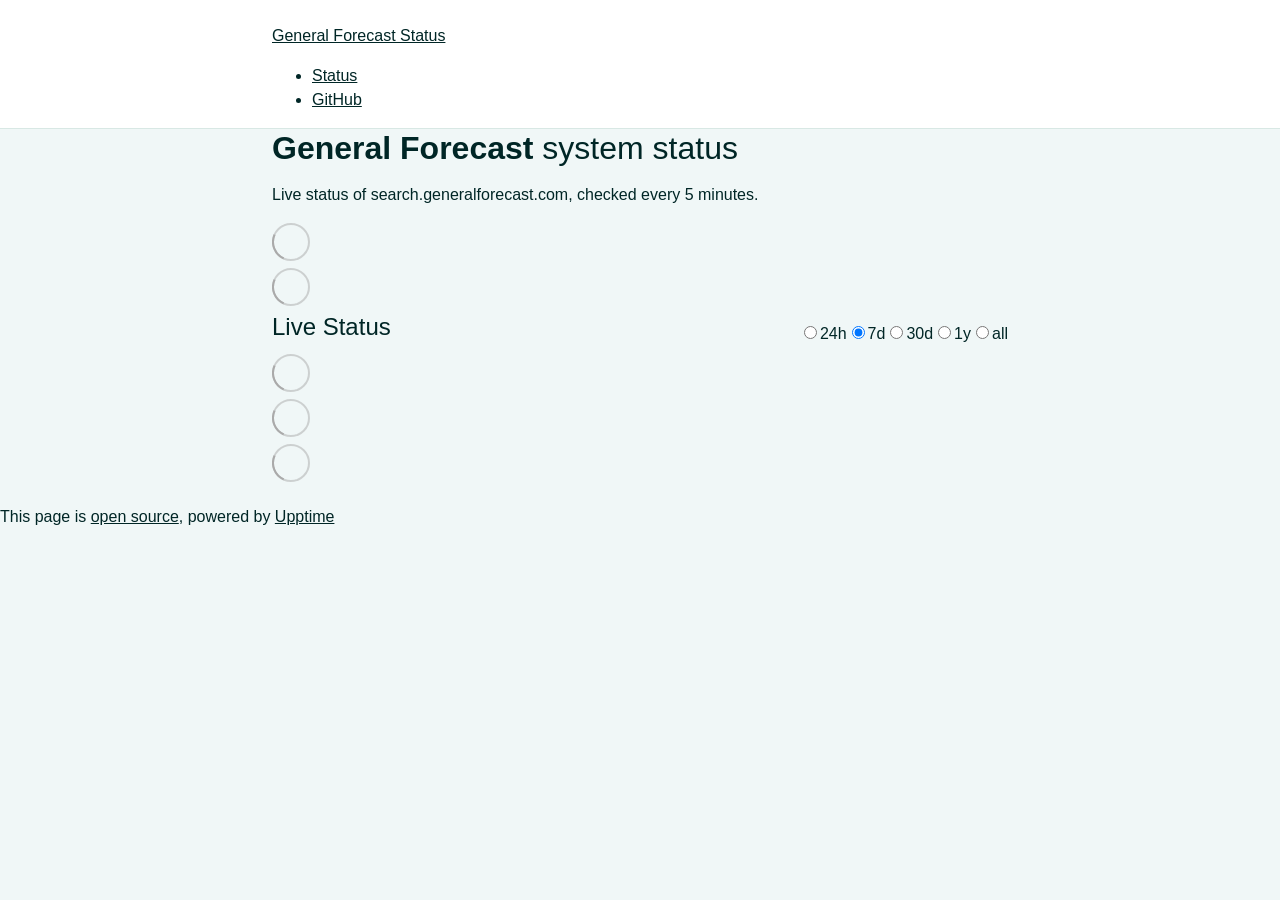
==== index.html @ e042d95f "deploy: 1b1afa1aa6c103fe6e0f8a2f1272b5e87554a297" ====
<!DOCTYPE html> <html lang=en> <head> <meta charset=utf-8> <meta content="width=device-width,initial-scale=1" name=viewport> <meta content=#333333 name=theme-color> <base href=/status// > <link href=manifest.json rel=manifest crossorigin=use-credentials> <script>__SAPPER__={baseUrl:"/status/",preloaded:[void 0,{}]};if('serviceWorker' in navigator)navigator.serviceWorker.register('/status//service-worker.js');(function(){try{eval("async function x(){}");var main="/status//client/client.509c3bfd.js"}catch(e){main="/status//client/legacy/client.c4853c3f.js"};var s=document.createElement("script");try{new Function("if(0)import('')")();s.src=main;s.type="module";s.crossOrigin="use-credentials";}catch(e){s.src="/status//client/shimport@2.0.5.js";s.setAttribute("data-main",main);}document.head.appendChild(s);}());</script> <link href=client/client-31a52aa5.css rel=stylesheet><link href=client/createOctokit-a85f76c7.css rel=stylesheet><link href=client/index-b0b6455a.css rel=stylesheet> <title>General Forecast Status</title> <script>// If `prefers-color-scheme` is not supported, fall back to light mode.
      // In this case, light.css will be downloaded with `highest` priority.
      if (typeof window !== "undefined" && typeof document !== "undefined" && "matchMedia" in window && window.matchMedia('(prefers-color-scheme: dark)').media === 'not all') {
        document.documentElement.style.display = 'none';
        document.head.insertAdjacentHTML(
          'beforeend',
          '<link rel="stylesheet" href={`${config.path}/themes/light.css`} onload="document.documentElement.style.display = \'\'">',
        );
      } </script> <link href=https://generalforecast.github.io/status/themes/light.css rel=stylesheet media=(prefers-color-scheme:light)> <link href=https://generalforecast.github.io/status/themes/dark.css rel=stylesheet media=(prefers-color-scheme:dark)><link href=https://generalforecast.github.io/status/global.css rel=stylesheet><link href=https://raw.githubusercontent.com/upptime/upptime/master/assets/upptime-icon.svg rel=icon type=image/svg><link href=/logo-192.png rel=icon type=image/png> <link href=/status//client/client.509c3bfd.js rel=modulepreload as=script crossorigin=use-credentials><link href=/status//client/client-31a52aa5.css rel=preload as=style><link href=/status//client/index.63d3a002.js rel=modulepreload as=script crossorigin=use-credentials><link href=/status//client/createOctokit.ae0474b5.js rel=modulepreload as=script crossorigin=use-credentials><link href=/status//client/inject_styles.803b7e80.js rel=modulepreload as=script crossorigin=use-credentials><link href=/status//client/createOctokit-a85f76c7.css rel=preload as=style><link href=/status//client/index-b0b6455a.css rel=preload as=style></head> <body> <div id=sapper> <nav class=svelte-a08hsz><div class="svelte-a08hsz container"><div><a href=https://generalforecast.github.io/status class="svelte-a08hsz logo"><img alt="" class=svelte-a08hsz src=https://raw.githubusercontent.com/upptime/upptime.js.org/master/static/img/icon.svg> <div>General Forecast Status</div></a></div> <ul class=svelte-a08hsz><li><a href=/status/ class=svelte-a08hsz target=_self>Status</a> <li><a href=https://github.com/generalforecast/status class=svelte-a08hsz target=_self>GitHub</a> </li> </ul></div> </nav> <main class=container> <header class=svelte-ngkazm><h1><strong>General Forecast</strong> system status</h1> <p class="svelte-ngkazm lead">Live status of search.generalforecast.com, checked every 5 minutes.</header> <section class=svelte-8lnl4f><div class="svelte-68jxue loading"><svg class=svelte-68jxue height=38 stroke=#aaa width=38 xmlns=http://www.w3.org/2000/svg><g fill=none fill-rule=evenodd><g stroke-width=2 transform="translate(1 1)"><circle cx=18 cy=18 r=18 stroke-opacity=.5></circle><path d="M36 18c0-9.94-8.06-18-18-18"><animateTransform attributeName=transform dur=1s from="0 18 18" repeatCount=indefinite to="360 18 18" type=rotate></animateTransform></path></g></g></svg></div> </section> <section class=svelte-8lnl4f><div class="svelte-68jxue loading"><svg class=svelte-68jxue height=38 stroke=#aaa width=38 xmlns=http://www.w3.org/2000/svg><g fill=none fill-rule=evenodd><g stroke-width=2 transform="translate(1 1)"><circle cx=18 cy=18 r=18 stroke-opacity=.5></circle><path d="M36 18c0-9.94-8.06-18-18-18"><animateTransform attributeName=transform dur=1s from="0 18 18" repeatCount=indefinite to="360 18 18" type=rotate></animateTransform></path></g></g></svg></div> </section> <div class="svelte-fqsq6s f changed"><h2>Live Status</h2> <form class="svelte-fqsq6s f r"><div><input class=svelte-fqsq6s id=data_day name=d type=radio value=day><label class=svelte-fqsq6s for=data_day>24h</label></div> <div><input class=svelte-fqsq6s id=data_week name=d type=radio value=week checked><label class=svelte-fqsq6s for=data_week>7d</label></div> <div><input class=svelte-fqsq6s id=data_month name=d type=radio value=month><label class=svelte-fqsq6s for=data_month>30d</label></div> <div><input class=svelte-fqsq6s id=data_year name=d type=radio value=year><label class=svelte-fqsq6s for=data_year>1y</label></div> <div><input class=svelte-fqsq6s id=data_all name=d type=radio value=all><label class=svelte-fqsq6s for=data_all>all</label></div></form></div> <section class="svelte-fqsq6s live-status"><div class="svelte-68jxue loading"><svg class=svelte-68jxue height=38 stroke=#aaa width=38 xmlns=http://www.w3.org/2000/svg><g fill=none fill-rule=evenodd><g stroke-width=2 transform="translate(1 1)"><circle cx=18 cy=18 r=18 stroke-opacity=.5></circle><path d="M36 18c0-9.94-8.06-18-18-18"><animateTransform attributeName=transform dur=1s from="0 18 18" repeatCount=indefinite to="360 18 18" type=rotate></animateTransform></path></g></g></svg></div> </section> <section><div class="svelte-68jxue loading"><svg class=svelte-68jxue height=38 stroke=#aaa width=38 xmlns=http://www.w3.org/2000/svg><g fill=none fill-rule=evenodd><g stroke-width=2 transform="translate(1 1)"><circle cx=18 cy=18 r=18 stroke-opacity=.5></circle><path d="M36 18c0-9.94-8.06-18-18-18"><animateTransform attributeName=transform dur=1s from="0 18 18" repeatCount=indefinite to="360 18 18" type=rotate></animateTransform></path></g></g></svg></div> </section> <section><div class="svelte-68jxue loading"><svg class=svelte-68jxue height=38 stroke=#aaa width=38 xmlns=http://www.w3.org/2000/svg><g fill=none fill-rule=evenodd><g stroke-width=2 transform="translate(1 1)"><circle cx=18 cy=18 r=18 stroke-opacity=.5></circle><path d="M36 18c0-9.94-8.06-18-18-18"><animateTransform attributeName=transform dur=1s from="0 18 18" repeatCount=indefinite to="360 18 18" type=rotate></animateTransform></path></g></g></svg></div></section></main> <footer class=svelte-jbr799><p>This page is <a href=https://github.com/generalforecast/status>open source</a>, powered by <a href=https://upptime.js.org>Upptime</a></p> </footer></div> <script> try {
        if (typeof window !== "undefined" && window.navigator && navigator.serviceWorker) {
          navigator.serviceWorker.getRegistrations().then(function (registrations) {
            for (let registration of registrations) {
              registration.unregister();
            }
          });
        }
        if (typeof window !== "undefined" && "caches" in window) {
          caches.keys().then(function (keyList) {
            return Promise.all(
              keyList.map(function (key) {
                return caches.delete(key);
              })
            );
          });
        }
      } catch (error) {} </script>
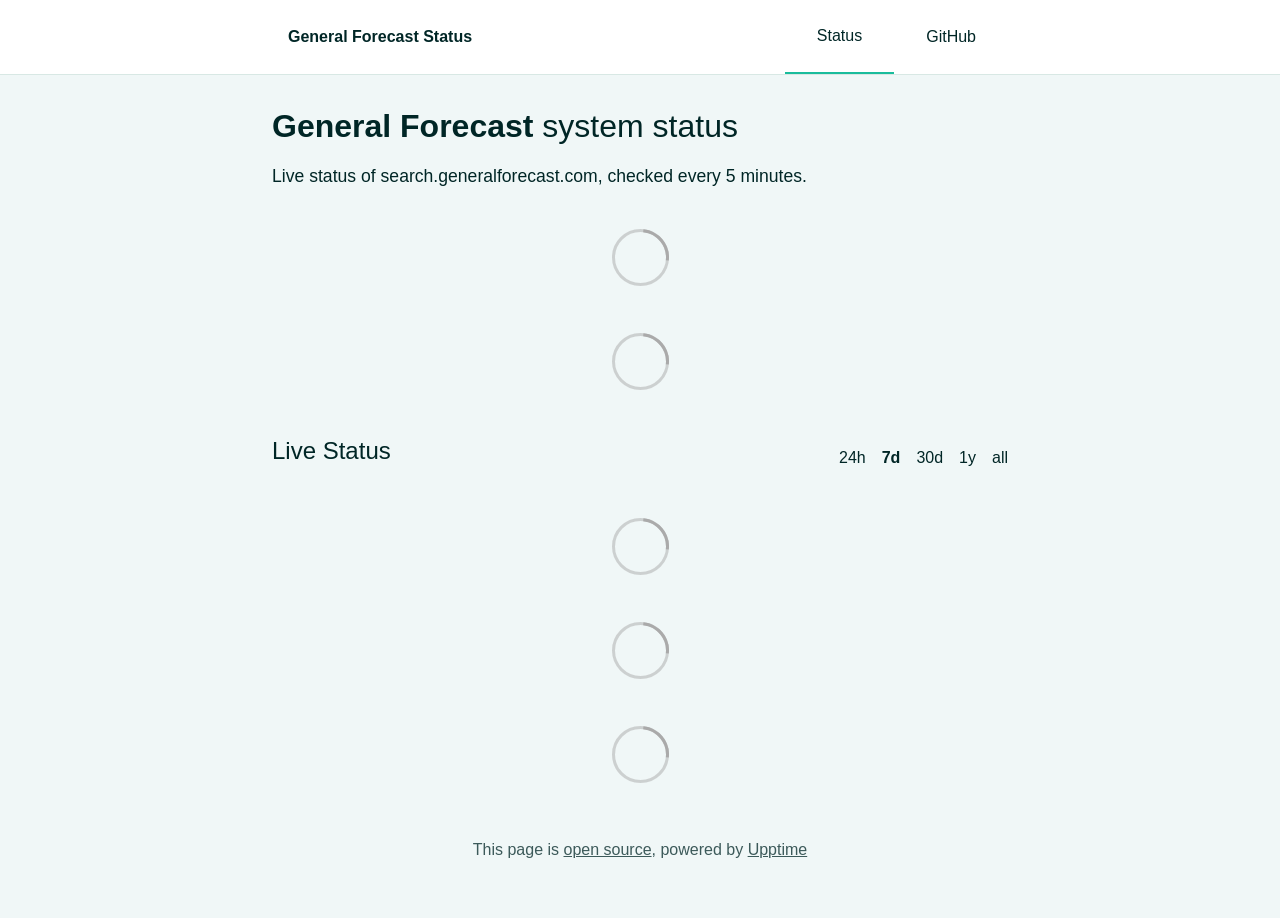
==== commit a6159cb0: "deploy: 3f4ab0bbd88ae81fc68e38786d8e3894860758a8" ====
--- a/index.html
+++ b/index.html
@@ -1,4 +1,4 @@
-<!DOCTYPE html> <html lang=en> <head> <meta charset=utf-8> <meta content="width=device-width,initial-scale=1" name=viewport> <meta content=#333333 name=theme-color> <base href=/status// > <link href=manifest.json rel=manifest crossorigin=use-credentials> <script>__SAPPER__={baseUrl:"/status/",preloaded:[void 0,{}]};if('serviceWorker' in navigator)navigator.serviceWorker.register('/status//service-worker.js');(function(){try{eval("async function x(){}");var main="/status//client/client.509c3bfd.js"}catch(e){main="/status//client/legacy/client.c4853c3f.js"};var s=document.createElement("script");try{new Function("if(0)import('')")();s.src=main;s.type="module";s.crossOrigin="use-credentials";}catch(e){s.src="/status//client/shimport@2.0.5.js";s.setAttribute("data-main",main);}document.head.appendChild(s);}());</script> <link href=client/client-31a52aa5.css rel=stylesheet><link href=client/createOctokit-a85f76c7.css rel=stylesheet><link href=client/index-b0b6455a.css rel=stylesheet> <title>General Forecast Status</title> <script>// If `prefers-color-scheme` is not supported, fall back to light mode.
+<!DOCTYPE html> <html lang=en> <head> <meta charset=utf-8> <meta content="width=device-width,initial-scale=1" name=viewport> <meta content=#333333 name=theme-color> <base href=/ > <link href=manifest.json rel=manifest crossorigin=use-credentials> <script>__SAPPER__={baseUrl:"",preloaded:[void 0,{}]};if('serviceWorker' in navigator)navigator.serviceWorker.register('/service-worker.js');(function(){try{eval("async function x(){}");var main="/client/client.78ee51b0.js"}catch(e){main="/client/legacy/client.dbe9c3a6.js"};var s=document.createElement("script");try{new Function("if(0)import('')")();s.src=main;s.type="module";s.crossOrigin="use-credentials";}catch(e){s.src="/client/shimport@2.0.5.js";s.setAttribute("data-main",main);}document.head.appendChild(s);}());</script> <link href=client/client-31a52aa5.css rel=stylesheet><link href=client/createOctokit-a85f76c7.css rel=stylesheet><link href=client/index-b0b6455a.css rel=stylesheet> <title>General Forecast Status</title> <script>// If `prefers-color-scheme` is not supported, fall back to light mode.
       // In this case, light.css will be downloaded with `highest` priority.
       if (typeof window !== "undefined" && typeof document !== "undefined" && "matchMedia" in window && window.matchMedia('(prefers-color-scheme: dark)').media === 'not all') {
         document.documentElement.style.display = 'none';
@@ -6,7 +6,7 @@
           'beforeend',
           '<link rel="stylesheet" href={`${config.path}/themes/light.css`} onload="document.documentElement.style.display = \'\'">',
         );
-      } </script> <link href=https://generalforecast.github.io/status/themes/light.css rel=stylesheet media=(prefers-color-scheme:light)> <link href=https://generalforecast.github.io/status/themes/dark.css rel=stylesheet media=(prefers-color-scheme:dark)><link href=https://generalforecast.github.io/status/global.css rel=stylesheet><link href=https://raw.githubusercontent.com/upptime/upptime/master/assets/upptime-icon.svg rel=icon type=image/svg><link href=/logo-192.png rel=icon type=image/png> <link href=/status//client/client.509c3bfd.js rel=modulepreload as=script crossorigin=use-credentials><link href=/status//client/client-31a52aa5.css rel=preload as=style><link href=/status//client/index.63d3a002.js rel=modulepreload as=script crossorigin=use-credentials><link href=/status//client/createOctokit.ae0474b5.js rel=modulepreload as=script crossorigin=use-credentials><link href=/status//client/inject_styles.803b7e80.js rel=modulepreload as=script crossorigin=use-credentials><link href=/status//client/createOctokit-a85f76c7.css rel=preload as=style><link href=/status//client/index-b0b6455a.css rel=preload as=style></head> <body> <div id=sapper> <nav class=svelte-a08hsz><div class="svelte-a08hsz container"><div><a href=https://generalforecast.github.io/status class="svelte-a08hsz logo"><img alt="" class=svelte-a08hsz src=https://raw.githubusercontent.com/upptime/upptime.js.org/master/static/img/icon.svg> <div>General Forecast Status</div></a></div> <ul class=svelte-a08hsz><li><a href=/status/ class=svelte-a08hsz target=_self>Status</a> <li><a href=https://github.com/generalforecast/status class=svelte-a08hsz target=_self>GitHub</a> </li> </ul></div> </nav> <main class=container> <header class=svelte-ngkazm><h1><strong>General Forecast</strong> system status</h1> <p class="svelte-ngkazm lead">Live status of search.generalforecast.com, checked every 5 minutes.</header> <section class=svelte-8lnl4f><div class="svelte-68jxue loading"><svg class=svelte-68jxue height=38 stroke=#aaa width=38 xmlns=http://www.w3.org/2000/svg><g fill=none fill-rule=evenodd><g stroke-width=2 transform="translate(1 1)"><circle cx=18 cy=18 r=18 stroke-opacity=.5></circle><path d="M36 18c0-9.94-8.06-18-18-18"><animateTransform attributeName=transform dur=1s from="0 18 18" repeatCount=indefinite to="360 18 18" type=rotate></animateTransform></path></g></g></svg></div> </section> <section class=svelte-8lnl4f><div class="svelte-68jxue loading"><svg class=svelte-68jxue height=38 stroke=#aaa width=38 xmlns=http://www.w3.org/2000/svg><g fill=none fill-rule=evenodd><g stroke-width=2 transform="translate(1 1)"><circle cx=18 cy=18 r=18 stroke-opacity=.5></circle><path d="M36 18c0-9.94-8.06-18-18-18"><animateTransform attributeName=transform dur=1s from="0 18 18" repeatCount=indefinite to="360 18 18" type=rotate></animateTransform></path></g></g></svg></div> </section> <div class="svelte-fqsq6s f changed"><h2>Live Status</h2> <form class="svelte-fqsq6s f r"><div><input class=svelte-fqsq6s id=data_day name=d type=radio value=day><label class=svelte-fqsq6s for=data_day>24h</label></div> <div><input class=svelte-fqsq6s id=data_week name=d type=radio value=week checked><label class=svelte-fqsq6s for=data_week>7d</label></div> <div><input class=svelte-fqsq6s id=data_month name=d type=radio value=month><label class=svelte-fqsq6s for=data_month>30d</label></div> <div><input class=svelte-fqsq6s id=data_year name=d type=radio value=year><label class=svelte-fqsq6s for=data_year>1y</label></div> <div><input class=svelte-fqsq6s id=data_all name=d type=radio value=all><label class=svelte-fqsq6s for=data_all>all</label></div></form></div> <section class="svelte-fqsq6s live-status"><div class="svelte-68jxue loading"><svg class=svelte-68jxue height=38 stroke=#aaa width=38 xmlns=http://www.w3.org/2000/svg><g fill=none fill-rule=evenodd><g stroke-width=2 transform="translate(1 1)"><circle cx=18 cy=18 r=18 stroke-opacity=.5></circle><path d="M36 18c0-9.94-8.06-18-18-18"><animateTransform attributeName=transform dur=1s from="0 18 18" repeatCount=indefinite to="360 18 18" type=rotate></animateTransform></path></g></g></svg></div> </section> <section><div class="svelte-68jxue loading"><svg class=svelte-68jxue height=38 stroke=#aaa width=38 xmlns=http://www.w3.org/2000/svg><g fill=none fill-rule=evenodd><g stroke-width=2 transform="translate(1 1)"><circle cx=18 cy=18 r=18 stroke-opacity=.5></circle><path d="M36 18c0-9.94-8.06-18-18-18"><animateTransform attributeName=transform dur=1s from="0 18 18" repeatCount=indefinite to="360 18 18" type=rotate></animateTransform></path></g></g></svg></div> </section> <section><div class="svelte-68jxue loading"><svg class=svelte-68jxue height=38 stroke=#aaa width=38 xmlns=http://www.w3.org/2000/svg><g fill=none fill-rule=evenodd><g stroke-width=2 transform="translate(1 1)"><circle cx=18 cy=18 r=18 stroke-opacity=.5></circle><path d="M36 18c0-9.94-8.06-18-18-18"><animateTransform attributeName=transform dur=1s from="0 18 18" repeatCount=indefinite to="360 18 18" type=rotate></animateTransform></path></g></g></svg></div></section></main> <footer class=svelte-jbr799><p>This page is <a href=https://github.com/generalforecast/status>open source</a>, powered by <a href=https://upptime.js.org>Upptime</a></p> </footer></div> <script> try {
+      } </script> <link href=https://generalforecast.github.io/status/themes/light.css rel=stylesheet media=(prefers-color-scheme:light)> <link href=https://generalforecast.github.io/status/themes/dark.css rel=stylesheet media=(prefers-color-scheme:dark)><link href=https://generalforecast.github.io/status/global.css rel=stylesheet><link href=https://raw.githubusercontent.com/upptime/upptime/master/assets/upptime-icon.svg rel=icon type=image/svg><link href=/logo-192.png rel=icon type=image/png> <link href=/client/client.78ee51b0.js rel=modulepreload as=script crossorigin=use-credentials><link href=/client/client-31a52aa5.css rel=preload as=style><link href=/client/index.79c02d2c.js rel=modulepreload as=script crossorigin=use-credentials><link href=/client/createOctokit.e8d2acee.js rel=modulepreload as=script crossorigin=use-credentials><link href=/client/inject_styles.803b7e80.js rel=modulepreload as=script crossorigin=use-credentials><link href=/client/createOctokit-a85f76c7.css rel=preload as=style><link href=/client/index-b0b6455a.css rel=preload as=style></head> <body> <div id=sapper> <nav class=svelte-a08hsz><div class="svelte-a08hsz container"><div><a href=https://generalforecast.github.io/status class="svelte-a08hsz logo"><img alt="" class=svelte-a08hsz src=https://raw.githubusercontent.com/upptime/upptime.js.org/master/static/img/icon.svg> <div>General Forecast Status</div></a></div> <ul class=svelte-a08hsz><li><a href=/ class=svelte-a08hsz target=_self aria-current=page>Status</a> <li><a href=https://github.com/generalforecast/status class=svelte-a08hsz target=_self>GitHub</a> </li> </ul></div> </nav> <main class=container> <header class=svelte-ngkazm><h1><strong>General Forecast</strong> system status</h1> <p class="svelte-ngkazm lead">Live status of search.generalforecast.com, checked every 5 minutes.</header> <section class=svelte-8lnl4f><div class="svelte-68jxue loading"><svg class=svelte-68jxue height=38 stroke=#aaa width=38 xmlns=http://www.w3.org/2000/svg><g fill=none fill-rule=evenodd><g stroke-width=2 transform="translate(1 1)"><circle cx=18 cy=18 r=18 stroke-opacity=.5></circle><path d="M36 18c0-9.94-8.06-18-18-18"><animateTransform attributeName=transform dur=1s from="0 18 18" repeatCount=indefinite to="360 18 18" type=rotate></animateTransform></path></g></g></svg></div> </section> <section class=svelte-8lnl4f><div class="svelte-68jxue loading"><svg class=svelte-68jxue height=38 stroke=#aaa width=38 xmlns=http://www.w3.org/2000/svg><g fill=none fill-rule=evenodd><g stroke-width=2 transform="translate(1 1)"><circle cx=18 cy=18 r=18 stroke-opacity=.5></circle><path d="M36 18c0-9.94-8.06-18-18-18"><animateTransform attributeName=transform dur=1s from="0 18 18" repeatCount=indefinite to="360 18 18" type=rotate></animateTransform></path></g></g></svg></div> </section> <div class="svelte-fqsq6s f changed"><h2>Live Status</h2> <form class="svelte-fqsq6s f r"><div><input class=svelte-fqsq6s id=data_day name=d type=radio value=day><label class=svelte-fqsq6s for=data_day>24h</label></div> <div><input class=svelte-fqsq6s id=data_week name=d type=radio value=week checked><label class=svelte-fqsq6s for=data_week>7d</label></div> <div><input class=svelte-fqsq6s id=data_month name=d type=radio value=month><label class=svelte-fqsq6s for=data_month>30d</label></div> <div><input class=svelte-fqsq6s id=data_year name=d type=radio value=year><label class=svelte-fqsq6s for=data_year>1y</label></div> <div><input class=svelte-fqsq6s id=data_all name=d type=radio value=all><label class=svelte-fqsq6s for=data_all>all</label></div></form></div> <section class="svelte-fqsq6s live-status"><div class="svelte-68jxue loading"><svg class=svelte-68jxue height=38 stroke=#aaa width=38 xmlns=http://www.w3.org/2000/svg><g fill=none fill-rule=evenodd><g stroke-width=2 transform="translate(1 1)"><circle cx=18 cy=18 r=18 stroke-opacity=.5></circle><path d="M36 18c0-9.94-8.06-18-18-18"><animateTransform attributeName=transform dur=1s from="0 18 18" repeatCount=indefinite to="360 18 18" type=rotate></animateTransform></path></g></g></svg></div> </section> <section><div class="svelte-68jxue loading"><svg class=svelte-68jxue height=38 stroke=#aaa width=38 xmlns=http://www.w3.org/2000/svg><g fill=none fill-rule=evenodd><g stroke-width=2 transform="translate(1 1)"><circle cx=18 cy=18 r=18 stroke-opacity=.5></circle><path d="M36 18c0-9.94-8.06-18-18-18"><animateTransform attributeName=transform dur=1s from="0 18 18" repeatCount=indefinite to="360 18 18" type=rotate></animateTransform></path></g></g></svg></div> </section> <section><div class="svelte-68jxue loading"><svg class=svelte-68jxue height=38 stroke=#aaa width=38 xmlns=http://www.w3.org/2000/svg><g fill=none fill-rule=evenodd><g stroke-width=2 transform="translate(1 1)"><circle cx=18 cy=18 r=18 stroke-opacity=.5></circle><path d="M36 18c0-9.94-8.06-18-18-18"><animateTransform attributeName=transform dur=1s from="0 18 18" repeatCount=indefinite to="360 18 18" type=rotate></animateTransform></path></g></g></svg></div></section></main> <footer class=svelte-jbr799><p>This page is <a href=https://github.com/generalforecast/status>open source</a>, powered by <a href=https://upptime.js.org>Upptime</a></p> </footer></div> <script> try {
         if (typeof window !== "undefined" && window.navigator && navigator.serviceWorker) {
           navigator.serviceWorker.getRegistrations().then(function (registrations) {
             for (let registration of registrations) {
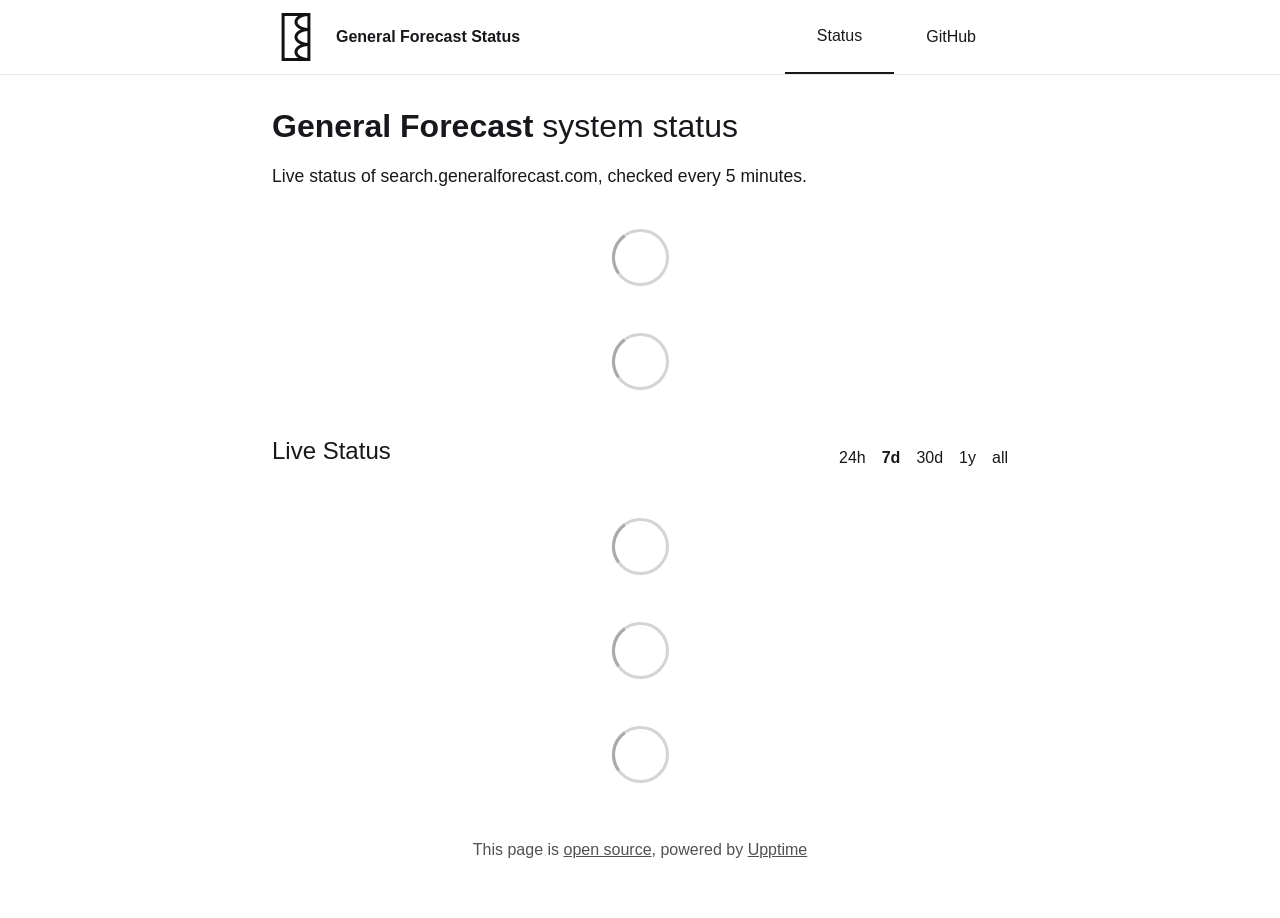
==== commit 800e535b: "deploy: 8304a87c44b1103fcbf4d2f07e212e217286c373" ====
--- a/index.html
+++ b/index.html
@@ -1,12 +1,4 @@
-<!DOCTYPE html> <html lang=en> <head> <meta charset=utf-8> <meta content="width=device-width,initial-scale=1" name=viewport> <meta content=#333333 name=theme-color> <base href=/ > <link href=manifest.json rel=manifest crossorigin=use-credentials> <script>__SAPPER__={baseUrl:"",preloaded:[void 0,{}]};if('serviceWorker' in navigator)navigator.serviceWorker.register('/service-worker.js');(function(){try{eval("async function x(){}");var main="/client/client.78ee51b0.js"}catch(e){main="/client/legacy/client.dbe9c3a6.js"};var s=document.createElement("script");try{new Function("if(0)import('')")();s.src=main;s.type="module";s.crossOrigin="use-credentials";}catch(e){s.src="/client/shimport@2.0.5.js";s.setAttribute("data-main",main);}document.head.appendChild(s);}());</script> <link href=client/client-31a52aa5.css rel=stylesheet><link href=client/createOctokit-a85f76c7.css rel=stylesheet><link href=client/index-b0b6455a.css rel=stylesheet> <title>General Forecast Status</title> <script>// If `prefers-color-scheme` is not supported, fall back to light mode.
-      // In this case, light.css will be downloaded with `highest` priority.
-      if (typeof window !== "undefined" && typeof document !== "undefined" && "matchMedia" in window && window.matchMedia('(prefers-color-scheme: dark)').media === 'not all') {
-        document.documentElement.style.display = 'none';
-        document.head.insertAdjacentHTML(
-          'beforeend',
-          '<link rel="stylesheet" href={`${config.path}/themes/light.css`} onload="document.documentElement.style.display = \'\'">',
-        );
-      } </script> <link href=https://generalforecast.github.io/status/themes/light.css rel=stylesheet media=(prefers-color-scheme:light)> <link href=https://generalforecast.github.io/status/themes/dark.css rel=stylesheet media=(prefers-color-scheme:dark)><link href=https://generalforecast.github.io/status/global.css rel=stylesheet><link href=https://raw.githubusercontent.com/upptime/upptime/master/assets/upptime-icon.svg rel=icon type=image/svg><link href=/logo-192.png rel=icon type=image/png> <link href=/client/client.78ee51b0.js rel=modulepreload as=script crossorigin=use-credentials><link href=/client/client-31a52aa5.css rel=preload as=style><link href=/client/index.79c02d2c.js rel=modulepreload as=script crossorigin=use-credentials><link href=/client/createOctokit.e8d2acee.js rel=modulepreload as=script crossorigin=use-credentials><link href=/client/inject_styles.803b7e80.js rel=modulepreload as=script crossorigin=use-credentials><link href=/client/createOctokit-a85f76c7.css rel=preload as=style><link href=/client/index-b0b6455a.css rel=preload as=style></head> <body> <div id=sapper> <nav class=svelte-a08hsz><div class="svelte-a08hsz container"><div><a href=https://generalforecast.github.io/status class="svelte-a08hsz logo"><img alt="" class=svelte-a08hsz src=https://raw.githubusercontent.com/upptime/upptime.js.org/master/static/img/icon.svg> <div>General Forecast Status</div></a></div> <ul class=svelte-a08hsz><li><a href=/ class=svelte-a08hsz target=_self aria-current=page>Status</a> <li><a href=https://github.com/generalforecast/status class=svelte-a08hsz target=_self>GitHub</a> </li> </ul></div> </nav> <main class=container> <header class=svelte-ngkazm><h1><strong>General Forecast</strong> system status</h1> <p class="svelte-ngkazm lead">Live status of search.generalforecast.com, checked every 5 minutes.</header> <section class=svelte-8lnl4f><div class="svelte-68jxue loading"><svg class=svelte-68jxue height=38 stroke=#aaa width=38 xmlns=http://www.w3.org/2000/svg><g fill=none fill-rule=evenodd><g stroke-width=2 transform="translate(1 1)"><circle cx=18 cy=18 r=18 stroke-opacity=.5></circle><path d="M36 18c0-9.94-8.06-18-18-18"><animateTransform attributeName=transform dur=1s from="0 18 18" repeatCount=indefinite to="360 18 18" type=rotate></animateTransform></path></g></g></svg></div> </section> <section class=svelte-8lnl4f><div class="svelte-68jxue loading"><svg class=svelte-68jxue height=38 stroke=#aaa width=38 xmlns=http://www.w3.org/2000/svg><g fill=none fill-rule=evenodd><g stroke-width=2 transform="translate(1 1)"><circle cx=18 cy=18 r=18 stroke-opacity=.5></circle><path d="M36 18c0-9.94-8.06-18-18-18"><animateTransform attributeName=transform dur=1s from="0 18 18" repeatCount=indefinite to="360 18 18" type=rotate></animateTransform></path></g></g></svg></div> </section> <div class="svelte-fqsq6s f changed"><h2>Live Status</h2> <form class="svelte-fqsq6s f r"><div><input class=svelte-fqsq6s id=data_day name=d type=radio value=day><label class=svelte-fqsq6s for=data_day>24h</label></div> <div><input class=svelte-fqsq6s id=data_week name=d type=radio value=week checked><label class=svelte-fqsq6s for=data_week>7d</label></div> <div><input class=svelte-fqsq6s id=data_month name=d type=radio value=month><label class=svelte-fqsq6s for=data_month>30d</label></div> <div><input class=svelte-fqsq6s id=data_year name=d type=radio value=year><label class=svelte-fqsq6s for=data_year>1y</label></div> <div><input class=svelte-fqsq6s id=data_all name=d type=radio value=all><label class=svelte-fqsq6s for=data_all>all</label></div></form></div> <section class="svelte-fqsq6s live-status"><div class="svelte-68jxue loading"><svg class=svelte-68jxue height=38 stroke=#aaa width=38 xmlns=http://www.w3.org/2000/svg><g fill=none fill-rule=evenodd><g stroke-width=2 transform="translate(1 1)"><circle cx=18 cy=18 r=18 stroke-opacity=.5></circle><path d="M36 18c0-9.94-8.06-18-18-18"><animateTransform attributeName=transform dur=1s from="0 18 18" repeatCount=indefinite to="360 18 18" type=rotate></animateTransform></path></g></g></svg></div> </section> <section><div class="svelte-68jxue loading"><svg class=svelte-68jxue height=38 stroke=#aaa width=38 xmlns=http://www.w3.org/2000/svg><g fill=none fill-rule=evenodd><g stroke-width=2 transform="translate(1 1)"><circle cx=18 cy=18 r=18 stroke-opacity=.5></circle><path d="M36 18c0-9.94-8.06-18-18-18"><animateTransform attributeName=transform dur=1s from="0 18 18" repeatCount=indefinite to="360 18 18" type=rotate></animateTransform></path></g></g></svg></div> </section> <section><div class="svelte-68jxue loading"><svg class=svelte-68jxue height=38 stroke=#aaa width=38 xmlns=http://www.w3.org/2000/svg><g fill=none fill-rule=evenodd><g stroke-width=2 transform="translate(1 1)"><circle cx=18 cy=18 r=18 stroke-opacity=.5></circle><path d="M36 18c0-9.94-8.06-18-18-18"><animateTransform attributeName=transform dur=1s from="0 18 18" repeatCount=indefinite to="360 18 18" type=rotate></animateTransform></path></g></g></svg></div></section></main> <footer class=svelte-jbr799><p>This page is <a href=https://github.com/generalforecast/status>open source</a>, powered by <a href=https://upptime.js.org>Upptime</a></p> </footer></div> <script> try {
+<!DOCTYPE html> <html lang=en> <head> <meta charset=utf-8> <meta content="width=device-width,initial-scale=1" name=viewport> <meta content=#333333 name=theme-color> <base href=/ > <link href=manifest.json rel=manifest crossorigin=use-credentials> <script>__SAPPER__={baseUrl:"",preloaded:[void 0,{}]};if('serviceWorker' in navigator)navigator.serviceWorker.register('/service-worker.js');(function(){try{eval("async function x(){}");var main="/client/client.5cc27370.js"}catch(e){main="/client/legacy/client.ca79c4e6.js"};var s=document.createElement("script");try{new Function("if(0)import('')")();s.src=main;s.type="module";s.crossOrigin="use-credentials";}catch(e){s.src="/client/shimport@2.0.5.js";s.setAttribute("data-main",main);}document.head.appendChild(s);}());</script> <link href=client/client-31a52aa5.css rel=stylesheet><link href=client/createOctokit-a85f76c7.css rel=stylesheet><link href=client/index-b0b6455a.css rel=stylesheet> <title>General Forecast Status</title><link href=https://generalforecast.github.io/status/themes/generalforecast.css rel=stylesheet><link href=https://generalforecast.github.io/status/global.css rel=stylesheet><link href=/logo-192.png rel=icon type=image/svg><link href=/logo-192.png rel=icon type=image/png> <link href=/client/client.5cc27370.js rel=modulepreload as=script crossorigin=use-credentials><link href=/client/client-31a52aa5.css rel=preload as=style><link href=/client/index.aebc4680.js rel=modulepreload as=script crossorigin=use-credentials><link href=/client/createOctokit.0ddcc5e7.js rel=modulepreload as=script crossorigin=use-credentials><link href=/client/inject_styles.803b7e80.js rel=modulepreload as=script crossorigin=use-credentials><link href=/client/createOctokit-a85f76c7.css rel=preload as=style><link href=/client/index-b0b6455a.css rel=preload as=style></head> <body> <div id=sapper> <nav class=svelte-a08hsz><div class="svelte-a08hsz container"><div><a href=https://search.generalforecast.com class="svelte-a08hsz logo"><img alt="" class=svelte-a08hsz src=/logo-192.png> <div>General Forecast Status</div></a></div> <ul class=svelte-a08hsz><li><a href=/ class=svelte-a08hsz target=_self aria-current=page>Status</a> <li><a href=https://github.com/generalforecast/status class=svelte-a08hsz target=_self>GitHub</a> </li> </ul></div> </nav> <main class=container> <header class=svelte-ngkazm><h1><strong>General Forecast</strong> system status</h1> <p class="svelte-ngkazm lead">Live status of search.generalforecast.com, checked every 5 minutes.</header> <section class=svelte-8lnl4f><div class="svelte-68jxue loading"><svg class=svelte-68jxue height=38 stroke=#aaa width=38 xmlns=http://www.w3.org/2000/svg><g fill=none fill-rule=evenodd><g stroke-width=2 transform="translate(1 1)"><circle cx=18 cy=18 r=18 stroke-opacity=.5></circle><path d="M36 18c0-9.94-8.06-18-18-18"><animateTransform attributeName=transform dur=1s from="0 18 18" repeatCount=indefinite to="360 18 18" type=rotate></animateTransform></path></g></g></svg></div> </section> <section class=svelte-8lnl4f><div class="svelte-68jxue loading"><svg class=svelte-68jxue height=38 stroke=#aaa width=38 xmlns=http://www.w3.org/2000/svg><g fill=none fill-rule=evenodd><g stroke-width=2 transform="translate(1 1)"><circle cx=18 cy=18 r=18 stroke-opacity=.5></circle><path d="M36 18c0-9.94-8.06-18-18-18"><animateTransform attributeName=transform dur=1s from="0 18 18" repeatCount=indefinite to="360 18 18" type=rotate></animateTransform></path></g></g></svg></div> </section> <div class="svelte-fqsq6s f changed"><h2>Live Status</h2> <form class="svelte-fqsq6s f r"><div><input class=svelte-fqsq6s id=data_day name=d type=radio value=day><label class=svelte-fqsq6s for=data_day>24h</label></div> <div><input class=svelte-fqsq6s id=data_week name=d type=radio value=week checked><label class=svelte-fqsq6s for=data_week>7d</label></div> <div><input class=svelte-fqsq6s id=data_month name=d type=radio value=month><label class=svelte-fqsq6s for=data_month>30d</label></div> <div><input class=svelte-fqsq6s id=data_year name=d type=radio value=year><label class=svelte-fqsq6s for=data_year>1y</label></div> <div><input class=svelte-fqsq6s id=data_all name=d type=radio value=all><label class=svelte-fqsq6s for=data_all>all</label></div></form></div> <section class="svelte-fqsq6s live-status"><div class="svelte-68jxue loading"><svg class=svelte-68jxue height=38 stroke=#aaa width=38 xmlns=http://www.w3.org/2000/svg><g fill=none fill-rule=evenodd><g stroke-width=2 transform="translate(1 1)"><circle cx=18 cy=18 r=18 stroke-opacity=.5></circle><path d="M36 18c0-9.94-8.06-18-18-18"><animateTransform attributeName=transform dur=1s from="0 18 18" repeatCount=indefinite to="360 18 18" type=rotate></animateTransform></path></g></g></svg></div> </section> <section><div class="svelte-68jxue loading"><svg class=svelte-68jxue height=38 stroke=#aaa width=38 xmlns=http://www.w3.org/2000/svg><g fill=none fill-rule=evenodd><g stroke-width=2 transform="translate(1 1)"><circle cx=18 cy=18 r=18 stroke-opacity=.5></circle><path d="M36 18c0-9.94-8.06-18-18-18"><animateTransform attributeName=transform dur=1s from="0 18 18" repeatCount=indefinite to="360 18 18" type=rotate></animateTransform></path></g></g></svg></div> </section> <section><div class="svelte-68jxue loading"><svg class=svelte-68jxue height=38 stroke=#aaa width=38 xmlns=http://www.w3.org/2000/svg><g fill=none fill-rule=evenodd><g stroke-width=2 transform="translate(1 1)"><circle cx=18 cy=18 r=18 stroke-opacity=.5></circle><path d="M36 18c0-9.94-8.06-18-18-18"><animateTransform attributeName=transform dur=1s from="0 18 18" repeatCount=indefinite to="360 18 18" type=rotate></animateTransform></path></g></g></svg></div></section></main> <footer class=svelte-jbr799><p>This page is <a href=https://github.com/generalforecast/status>open source</a>, powered by <a href=https://upptime.js.org>Upptime</a></p> </footer></div> <script> try {
         if (typeof window !== "undefined" && window.navigator && navigator.serviceWorker) {
           navigator.serviceWorker.getRegistrations().then(function (registrations) {
             for (let registration of registrations) {
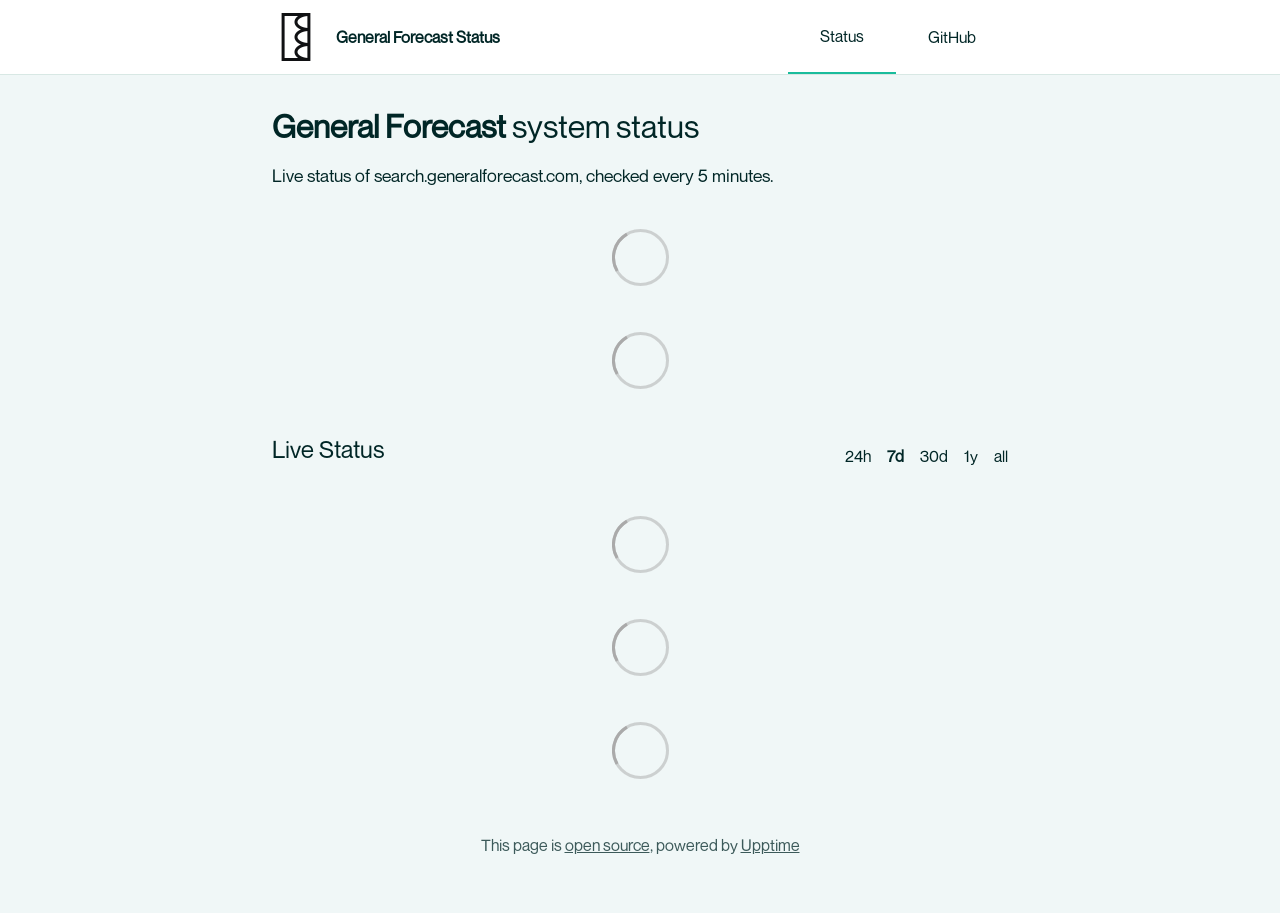
==== commit 15ec4286: "deploy: 0a9d97373bf8084e65d1185e602901a0c6621d50" ====
--- a/index.html
+++ b/index.html
@@ -1,4 +1,12 @@
-<!DOCTYPE html> <html lang=en> <head> <meta charset=utf-8> <meta content="width=device-width,initial-scale=1" name=viewport> <meta content=#333333 name=theme-color> <base href=/ > <link href=manifest.json rel=manifest crossorigin=use-credentials> <script>__SAPPER__={baseUrl:"",preloaded:[void 0,{}]};if('serviceWorker' in navigator)navigator.serviceWorker.register('/service-worker.js');(function(){try{eval("async function x(){}");var main="/client/client.5cc27370.js"}catch(e){main="/client/legacy/client.ca79c4e6.js"};var s=document.createElement("script");try{new Function("if(0)import('')")();s.src=main;s.type="module";s.crossOrigin="use-credentials";}catch(e){s.src="/client/shimport@2.0.5.js";s.setAttribute("data-main",main);}document.head.appendChild(s);}());</script> <link href=client/client-31a52aa5.css rel=stylesheet><link href=client/createOctokit-a85f76c7.css rel=stylesheet><link href=client/index-b0b6455a.css rel=stylesheet> <title>General Forecast Status</title><link href=https://generalforecast.github.io/status/themes/generalforecast.css rel=stylesheet><link href=https://generalforecast.github.io/status/global.css rel=stylesheet><link href=/logo-192.png rel=icon type=image/svg><link href=/logo-192.png rel=icon type=image/png> <link href=/client/client.5cc27370.js rel=modulepreload as=script crossorigin=use-credentials><link href=/client/client-31a52aa5.css rel=preload as=style><link href=/client/index.aebc4680.js rel=modulepreload as=script crossorigin=use-credentials><link href=/client/createOctokit.0ddcc5e7.js rel=modulepreload as=script crossorigin=use-credentials><link href=/client/inject_styles.803b7e80.js rel=modulepreload as=script crossorigin=use-credentials><link href=/client/createOctokit-a85f76c7.css rel=preload as=style><link href=/client/index-b0b6455a.css rel=preload as=style></head> <body> <div id=sapper> <nav class=svelte-a08hsz><div class="svelte-a08hsz container"><div><a href=https://search.generalforecast.com class="svelte-a08hsz logo"><img alt="" class=svelte-a08hsz src=/logo-192.png> <div>General Forecast Status</div></a></div> <ul class=svelte-a08hsz><li><a href=/ class=svelte-a08hsz target=_self aria-current=page>Status</a> <li><a href=https://github.com/generalforecast/status class=svelte-a08hsz target=_self>GitHub</a> </li> </ul></div> </nav> <main class=container> <header class=svelte-ngkazm><h1><strong>General Forecast</strong> system status</h1> <p class="svelte-ngkazm lead">Live status of search.generalforecast.com, checked every 5 minutes.</header> <section class=svelte-8lnl4f><div class="svelte-68jxue loading"><svg class=svelte-68jxue height=38 stroke=#aaa width=38 xmlns=http://www.w3.org/2000/svg><g fill=none fill-rule=evenodd><g stroke-width=2 transform="translate(1 1)"><circle cx=18 cy=18 r=18 stroke-opacity=.5></circle><path d="M36 18c0-9.94-8.06-18-18-18"><animateTransform attributeName=transform dur=1s from="0 18 18" repeatCount=indefinite to="360 18 18" type=rotate></animateTransform></path></g></g></svg></div> </section> <section class=svelte-8lnl4f><div class="svelte-68jxue loading"><svg class=svelte-68jxue height=38 stroke=#aaa width=38 xmlns=http://www.w3.org/2000/svg><g fill=none fill-rule=evenodd><g stroke-width=2 transform="translate(1 1)"><circle cx=18 cy=18 r=18 stroke-opacity=.5></circle><path d="M36 18c0-9.94-8.06-18-18-18"><animateTransform attributeName=transform dur=1s from="0 18 18" repeatCount=indefinite to="360 18 18" type=rotate></animateTransform></path></g></g></svg></div> </section> <div class="svelte-fqsq6s f changed"><h2>Live Status</h2> <form class="svelte-fqsq6s f r"><div><input class=svelte-fqsq6s id=data_day name=d type=radio value=day><label class=svelte-fqsq6s for=data_day>24h</label></div> <div><input class=svelte-fqsq6s id=data_week name=d type=radio value=week checked><label class=svelte-fqsq6s for=data_week>7d</label></div> <div><input class=svelte-fqsq6s id=data_month name=d type=radio value=month><label class=svelte-fqsq6s for=data_month>30d</label></div> <div><input class=svelte-fqsq6s id=data_year name=d type=radio value=year><label class=svelte-fqsq6s for=data_year>1y</label></div> <div><input class=svelte-fqsq6s id=data_all name=d type=radio value=all><label class=svelte-fqsq6s for=data_all>all</label></div></form></div> <section class="svelte-fqsq6s live-status"><div class="svelte-68jxue loading"><svg class=svelte-68jxue height=38 stroke=#aaa width=38 xmlns=http://www.w3.org/2000/svg><g fill=none fill-rule=evenodd><g stroke-width=2 transform="translate(1 1)"><circle cx=18 cy=18 r=18 stroke-opacity=.5></circle><path d="M36 18c0-9.94-8.06-18-18-18"><animateTransform attributeName=transform dur=1s from="0 18 18" repeatCount=indefinite to="360 18 18" type=rotate></animateTransform></path></g></g></svg></div> </section> <section><div class="svelte-68jxue loading"><svg class=svelte-68jxue height=38 stroke=#aaa width=38 xmlns=http://www.w3.org/2000/svg><g fill=none fill-rule=evenodd><g stroke-width=2 transform="translate(1 1)"><circle cx=18 cy=18 r=18 stroke-opacity=.5></circle><path d="M36 18c0-9.94-8.06-18-18-18"><animateTransform attributeName=transform dur=1s from="0 18 18" repeatCount=indefinite to="360 18 18" type=rotate></animateTransform></path></g></g></svg></div> </section> <section><div class="svelte-68jxue loading"><svg class=svelte-68jxue height=38 stroke=#aaa width=38 xmlns=http://www.w3.org/2000/svg><g fill=none fill-rule=evenodd><g stroke-width=2 transform="translate(1 1)"><circle cx=18 cy=18 r=18 stroke-opacity=.5></circle><path d="M36 18c0-9.94-8.06-18-18-18"><animateTransform attributeName=transform dur=1s from="0 18 18" repeatCount=indefinite to="360 18 18" type=rotate></animateTransform></path></g></g></svg></div></section></main> <footer class=svelte-jbr799><p>This page is <a href=https://github.com/generalforecast/status>open source</a>, powered by <a href=https://upptime.js.org>Upptime</a></p> </footer></div> <script> try {
+<!DOCTYPE html> <html lang=en> <head> <meta charset=utf-8> <meta content="width=device-width,initial-scale=1" name=viewport> <meta content=#333333 name=theme-color> <base href=/ > <link href=manifest.json rel=manifest crossorigin=use-credentials> <script>__SAPPER__={baseUrl:"",preloaded:[void 0,{}]};if('serviceWorker' in navigator)navigator.serviceWorker.register('/service-worker.js');(function(){try{eval("async function x(){}");var main="/client/client.b2061c0a.js"}catch(e){main="/client/legacy/client.9c5738ca.js"};var s=document.createElement("script");try{new Function("if(0)import('')")();s.src=main;s.type="module";s.crossOrigin="use-credentials";}catch(e){s.src="/client/shimport@2.0.5.js";s.setAttribute("data-main",main);}document.head.appendChild(s);}());</script> <link href=client/client-31a52aa5.css rel=stylesheet><link href=client/createOctokit-a85f76c7.css rel=stylesheet><link href=client/index-b0b6455a.css rel=stylesheet> <title>General Forecast Status</title><style>@font-face{font-family:"Neue Montreal";src:url([data-uri]) format("woff2");font-weight:400;font-style:normal;font-display:swap}:root{--body-background-color:#ffffff;--body-text-color:#16181b;--card-background-color:#f6f6f7;--nav-background-color:#ffffff;--nav-border-bottom-color:#e9e9ea;--nav-current-border-bottom-color:#16181b;--card-border-color:#e9e9ea;--down-border-left-color:#b23b3b;--down-background-color:#f6e9e9;--degraded-border-left-color:#a8761f;--up-border-left-color:#2f6b4f;--tag-color:#ffffff;--tag-up-background-color:#2f6b4f;--tag-down-background-color:#b23b3b;--tag-degraded-background-color:#a8761f;--change-background-color:#a8761f;--error-button-border-color:#16181b;--error-button-background-color:#16181b;--error-button-color:#ffffff;--submit-button-border-color:#16181b;--submit-button-background-color:#16181b;--submit-button-color:#ffffff;--graph-opacity:1;--graph-filter:saturate(0.6)}body{font-family:"Neue Montreal","Helvetica Neue",Arial,sans-serif!important}.card{border-radius:2px!important}.logo img{border-radius:0!important}</style> <script>// If `prefers-color-scheme` is not supported, fall back to light mode.
+      // In this case, light.css will be downloaded with `highest` priority.
+      if (typeof window !== "undefined" && typeof document !== "undefined" && "matchMedia" in window && window.matchMedia('(prefers-color-scheme: dark)').media === 'not all') {
+        document.documentElement.style.display = 'none';
+        document.head.insertAdjacentHTML(
+          'beforeend',
+          '<link rel="stylesheet" href={`${config.path}/themes/light.css`} onload="document.documentElement.style.display = \'\'">',
+        );
+      } </script> <link href=https://generalforecast.github.io/status/themes/light.css rel=stylesheet media=(prefers-color-scheme:light)> <link href=https://generalforecast.github.io/status/themes/dark.css rel=stylesheet media=(prefers-color-scheme:dark)><link href=https://generalforecast.github.io/status/global.css rel=stylesheet><link href=/logo-192.png rel=icon type=image/svg><link href=/logo-192.png rel=icon type=image/png> <link href=/client/client.b2061c0a.js rel=modulepreload as=script crossorigin=use-credentials><link href=/client/client-31a52aa5.css rel=preload as=style><link href=/client/index.5e97f9ba.js rel=modulepreload as=script crossorigin=use-credentials><link href=/client/createOctokit.c5941c63.js rel=modulepreload as=script crossorigin=use-credentials><link href=/client/inject_styles.803b7e80.js rel=modulepreload as=script crossorigin=use-credentials><link href=/client/createOctokit-a85f76c7.css rel=preload as=style><link href=/client/index-b0b6455a.css rel=preload as=style></head> <body> <div id=sapper> <nav class=svelte-a08hsz><div class="svelte-a08hsz container"><div><a href=https://search.generalforecast.com class="svelte-a08hsz logo"><img alt="" class=svelte-a08hsz src=/logo-192.png> <div>General Forecast Status</div></a></div> <ul class=svelte-a08hsz><li><a href=/ class=svelte-a08hsz target=_self aria-current=page>Status</a> <li><a href=https://github.com/generalforecast/status class=svelte-a08hsz target=_self>GitHub</a> </li> </ul></div> </nav> <main class=container> <header class=svelte-ngkazm><h1><strong>General Forecast</strong> system status</h1> <p class="svelte-ngkazm lead">Live status of search.generalforecast.com, checked every 5 minutes.</header> <section class=svelte-8lnl4f><div class="svelte-68jxue loading"><svg class=svelte-68jxue height=38 stroke=#aaa width=38 xmlns=http://www.w3.org/2000/svg><g fill=none fill-rule=evenodd><g stroke-width=2 transform="translate(1 1)"><circle cx=18 cy=18 r=18 stroke-opacity=.5></circle><path d="M36 18c0-9.94-8.06-18-18-18"><animateTransform attributeName=transform dur=1s from="0 18 18" repeatCount=indefinite to="360 18 18" type=rotate></animateTransform></path></g></g></svg></div> </section> <section class=svelte-8lnl4f><div class="svelte-68jxue loading"><svg class=svelte-68jxue height=38 stroke=#aaa width=38 xmlns=http://www.w3.org/2000/svg><g fill=none fill-rule=evenodd><g stroke-width=2 transform="translate(1 1)"><circle cx=18 cy=18 r=18 stroke-opacity=.5></circle><path d="M36 18c0-9.94-8.06-18-18-18"><animateTransform attributeName=transform dur=1s from="0 18 18" repeatCount=indefinite to="360 18 18" type=rotate></animateTransform></path></g></g></svg></div> </section> <div class="svelte-fqsq6s f changed"><h2>Live Status</h2> <form class="svelte-fqsq6s f r"><div><input class=svelte-fqsq6s id=data_day name=d type=radio value=day><label class=svelte-fqsq6s for=data_day>24h</label></div> <div><input class=svelte-fqsq6s id=data_week name=d type=radio value=week checked><label class=svelte-fqsq6s for=data_week>7d</label></div> <div><input class=svelte-fqsq6s id=data_month name=d type=radio value=month><label class=svelte-fqsq6s for=data_month>30d</label></div> <div><input class=svelte-fqsq6s id=data_year name=d type=radio value=year><label class=svelte-fqsq6s for=data_year>1y</label></div> <div><input class=svelte-fqsq6s id=data_all name=d type=radio value=all><label class=svelte-fqsq6s for=data_all>all</label></div></form></div> <section class="svelte-fqsq6s live-status"><div class="svelte-68jxue loading"><svg class=svelte-68jxue height=38 stroke=#aaa width=38 xmlns=http://www.w3.org/2000/svg><g fill=none fill-rule=evenodd><g stroke-width=2 transform="translate(1 1)"><circle cx=18 cy=18 r=18 stroke-opacity=.5></circle><path d="M36 18c0-9.94-8.06-18-18-18"><animateTransform attributeName=transform dur=1s from="0 18 18" repeatCount=indefinite to="360 18 18" type=rotate></animateTransform></path></g></g></svg></div> </section> <section><div class="svelte-68jxue loading"><svg class=svelte-68jxue height=38 stroke=#aaa width=38 xmlns=http://www.w3.org/2000/svg><g fill=none fill-rule=evenodd><g stroke-width=2 transform="translate(1 1)"><circle cx=18 cy=18 r=18 stroke-opacity=.5></circle><path d="M36 18c0-9.94-8.06-18-18-18"><animateTransform attributeName=transform dur=1s from="0 18 18" repeatCount=indefinite to="360 18 18" type=rotate></animateTransform></path></g></g></svg></div> </section> <section><div class="svelte-68jxue loading"><svg class=svelte-68jxue height=38 stroke=#aaa width=38 xmlns=http://www.w3.org/2000/svg><g fill=none fill-rule=evenodd><g stroke-width=2 transform="translate(1 1)"><circle cx=18 cy=18 r=18 stroke-opacity=.5></circle><path d="M36 18c0-9.94-8.06-18-18-18"><animateTransform attributeName=transform dur=1s from="0 18 18" repeatCount=indefinite to="360 18 18" type=rotate></animateTransform></path></g></g></svg></div></section></main> <footer class=svelte-jbr799><p>This page is <a href=https://github.com/generalforecast/status>open source</a>, powered by <a href=https://upptime.js.org>Upptime</a></p> </footer></div> <script> try {
         if (typeof window !== "undefined" && window.navigator && navigator.serviceWorker) {
           navigator.serviceWorker.getRegistrations().then(function (registrations) {
             for (let registration of registrations) {
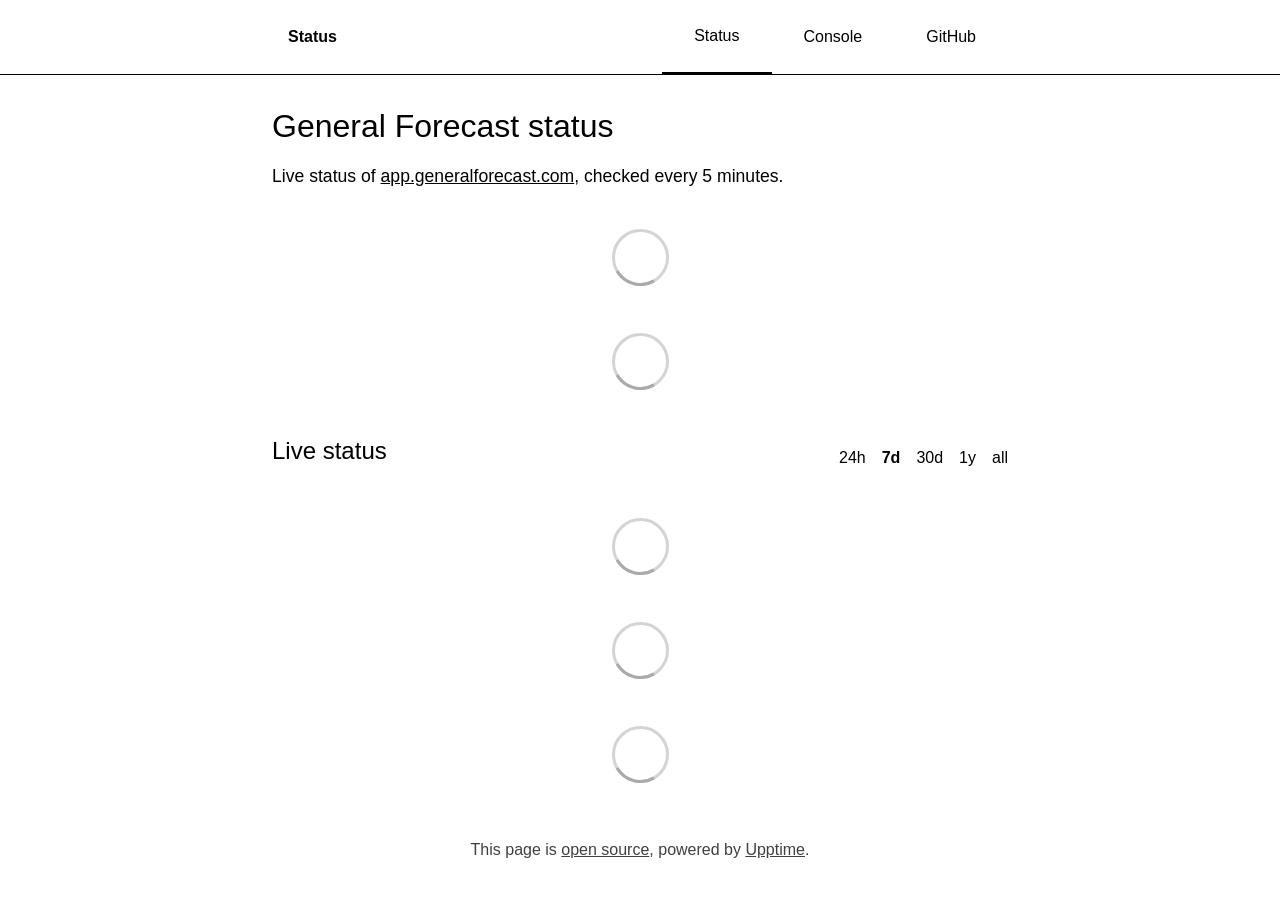
==== commit 767cf751: "deploy: 0bd5f833aa71216cc268e9cb577c0abd4e3a6fa6" ====
--- a/index.html
+++ b/index.html
@@ -1,12 +1,4 @@
-<!DOCTYPE html> <html lang=en> <head> <meta charset=utf-8> <meta content="width=device-width,initial-scale=1" name=viewport> <meta content=#333333 name=theme-color> <base href=/ > <link href=manifest.json rel=manifest crossorigin=use-credentials> <script>__SAPPER__={baseUrl:"",preloaded:[void 0,{}]};if('serviceWorker' in navigator)navigator.serviceWorker.register('/service-worker.js');(function(){try{eval("async function x(){}");var main="/client/client.b2061c0a.js"}catch(e){main="/client/legacy/client.9c5738ca.js"};var s=document.createElement("script");try{new Function("if(0)import('')")();s.src=main;s.type="module";s.crossOrigin="use-credentials";}catch(e){s.src="/client/shimport@2.0.5.js";s.setAttribute("data-main",main);}document.head.appendChild(s);}());</script> <link href=client/client-31a52aa5.css rel=stylesheet><link href=client/createOctokit-a85f76c7.css rel=stylesheet><link href=client/index-b0b6455a.css rel=stylesheet> <title>General Forecast Status</title><style>@font-face{font-family:"Neue Montreal";src:url([data-uri]) format("woff2");font-weight:400;font-style:normal;font-display:swap}:root{--body-background-color:#ffffff;--body-text-color:#16181b;--card-background-color:#f6f6f7;--nav-background-color:#ffffff;--nav-border-bottom-color:#e9e9ea;--nav-current-border-bottom-color:#16181b;--card-border-color:#e9e9ea;--down-border-left-color:#b23b3b;--down-background-color:#f6e9e9;--degraded-border-left-color:#a8761f;--up-border-left-color:#2f6b4f;--tag-color:#ffffff;--tag-up-background-color:#2f6b4f;--tag-down-background-color:#b23b3b;--tag-degraded-background-color:#a8761f;--change-background-color:#a8761f;--error-button-border-color:#16181b;--error-button-background-color:#16181b;--error-button-color:#ffffff;--submit-button-border-color:#16181b;--submit-button-background-color:#16181b;--submit-button-color:#ffffff;--graph-opacity:1;--graph-filter:saturate(0.6)}body{font-family:"Neue Montreal","Helvetica Neue",Arial,sans-serif!important}.card{border-radius:2px!important}.logo img{border-radius:0!important}</style> <script>// If `prefers-color-scheme` is not supported, fall back to light mode.
-      // In this case, light.css will be downloaded with `highest` priority.
-      if (typeof window !== "undefined" && typeof document !== "undefined" && "matchMedia" in window && window.matchMedia('(prefers-color-scheme: dark)').media === 'not all') {
-        document.documentElement.style.display = 'none';
-        document.head.insertAdjacentHTML(
-          'beforeend',
-          '<link rel="stylesheet" href={`${config.path}/themes/light.css`} onload="document.documentElement.style.display = \'\'">',
-        );
-      } </script> <link href=https://generalforecast.github.io/status/themes/light.css rel=stylesheet media=(prefers-color-scheme:light)> <link href=https://generalforecast.github.io/status/themes/dark.css rel=stylesheet media=(prefers-color-scheme:dark)><link href=https://generalforecast.github.io/status/global.css rel=stylesheet><link href=/logo-192.png rel=icon type=image/svg><link href=/logo-192.png rel=icon type=image/png> <link href=/client/client.b2061c0a.js rel=modulepreload as=script crossorigin=use-credentials><link href=/client/client-31a52aa5.css rel=preload as=style><link href=/client/index.5e97f9ba.js rel=modulepreload as=script crossorigin=use-credentials><link href=/client/createOctokit.c5941c63.js rel=modulepreload as=script crossorigin=use-credentials><link href=/client/inject_styles.803b7e80.js rel=modulepreload as=script crossorigin=use-credentials><link href=/client/createOctokit-a85f76c7.css rel=preload as=style><link href=/client/index-b0b6455a.css rel=preload as=style></head> <body> <div id=sapper> <nav class=svelte-a08hsz><div class="svelte-a08hsz container"><div><a href=https://search.generalforecast.com class="svelte-a08hsz logo"><img alt="" class=svelte-a08hsz src=/logo-192.png> <div>General Forecast Status</div></a></div> <ul class=svelte-a08hsz><li><a href=/ class=svelte-a08hsz target=_self aria-current=page>Status</a> <li><a href=https://github.com/generalforecast/status class=svelte-a08hsz target=_self>GitHub</a> </li> </ul></div> </nav> <main class=container> <header class=svelte-ngkazm><h1><strong>General Forecast</strong> system status</h1> <p class="svelte-ngkazm lead">Live status of search.generalforecast.com, checked every 5 minutes.</header> <section class=svelte-8lnl4f><div class="svelte-68jxue loading"><svg class=svelte-68jxue height=38 stroke=#aaa width=38 xmlns=http://www.w3.org/2000/svg><g fill=none fill-rule=evenodd><g stroke-width=2 transform="translate(1 1)"><circle cx=18 cy=18 r=18 stroke-opacity=.5></circle><path d="M36 18c0-9.94-8.06-18-18-18"><animateTransform attributeName=transform dur=1s from="0 18 18" repeatCount=indefinite to="360 18 18" type=rotate></animateTransform></path></g></g></svg></div> </section> <section class=svelte-8lnl4f><div class="svelte-68jxue loading"><svg class=svelte-68jxue height=38 stroke=#aaa width=38 xmlns=http://www.w3.org/2000/svg><g fill=none fill-rule=evenodd><g stroke-width=2 transform="translate(1 1)"><circle cx=18 cy=18 r=18 stroke-opacity=.5></circle><path d="M36 18c0-9.94-8.06-18-18-18"><animateTransform attributeName=transform dur=1s from="0 18 18" repeatCount=indefinite to="360 18 18" type=rotate></animateTransform></path></g></g></svg></div> </section> <div class="svelte-fqsq6s f changed"><h2>Live Status</h2> <form class="svelte-fqsq6s f r"><div><input class=svelte-fqsq6s id=data_day name=d type=radio value=day><label class=svelte-fqsq6s for=data_day>24h</label></div> <div><input class=svelte-fqsq6s id=data_week name=d type=radio value=week checked><label class=svelte-fqsq6s for=data_week>7d</label></div> <div><input class=svelte-fqsq6s id=data_month name=d type=radio value=month><label class=svelte-fqsq6s for=data_month>30d</label></div> <div><input class=svelte-fqsq6s id=data_year name=d type=radio value=year><label class=svelte-fqsq6s for=data_year>1y</label></div> <div><input class=svelte-fqsq6s id=data_all name=d type=radio value=all><label class=svelte-fqsq6s for=data_all>all</label></div></form></div> <section class="svelte-fqsq6s live-status"><div class="svelte-68jxue loading"><svg class=svelte-68jxue height=38 stroke=#aaa width=38 xmlns=http://www.w3.org/2000/svg><g fill=none fill-rule=evenodd><g stroke-width=2 transform="translate(1 1)"><circle cx=18 cy=18 r=18 stroke-opacity=.5></circle><path d="M36 18c0-9.94-8.06-18-18-18"><animateTransform attributeName=transform dur=1s from="0 18 18" repeatCount=indefinite to="360 18 18" type=rotate></animateTransform></path></g></g></svg></div> </section> <section><div class="svelte-68jxue loading"><svg class=svelte-68jxue height=38 stroke=#aaa width=38 xmlns=http://www.w3.org/2000/svg><g fill=none fill-rule=evenodd><g stroke-width=2 transform="translate(1 1)"><circle cx=18 cy=18 r=18 stroke-opacity=.5></circle><path d="M36 18c0-9.94-8.06-18-18-18"><animateTransform attributeName=transform dur=1s from="0 18 18" repeatCount=indefinite to="360 18 18" type=rotate></animateTransform></path></g></g></svg></div> </section> <section><div class="svelte-68jxue loading"><svg class=svelte-68jxue height=38 stroke=#aaa width=38 xmlns=http://www.w3.org/2000/svg><g fill=none fill-rule=evenodd><g stroke-width=2 transform="translate(1 1)"><circle cx=18 cy=18 r=18 stroke-opacity=.5></circle><path d="M36 18c0-9.94-8.06-18-18-18"><animateTransform attributeName=transform dur=1s from="0 18 18" repeatCount=indefinite to="360 18 18" type=rotate></animateTransform></path></g></g></svg></div></section></main> <footer class=svelte-jbr799><p>This page is <a href=https://github.com/generalforecast/status>open source</a>, powered by <a href=https://upptime.js.org>Upptime</a></p> </footer></div> <script> try {
+<!DOCTYPE html> <html lang=en> <head> <meta charset=utf-8> <meta content="width=device-width,initial-scale=1" name=viewport> <meta content=#333333 name=theme-color> <base href=/ > <link href=manifest.json rel=manifest crossorigin=use-credentials> <script>__SAPPER__={baseUrl:"",preloaded:[void 0,{}]};if('serviceWorker' in navigator)navigator.serviceWorker.register('/service-worker.js');(function(){try{eval("async function x(){}");var main="/client/client.16a4fee5.js"}catch(e){main="/client/legacy/client.df200dad.js"};var s=document.createElement("script");try{new Function("if(0)import('')")();s.src=main;s.type="module";s.crossOrigin="use-credentials";}catch(e){s.src="/client/shimport@2.0.5.js";s.setAttribute("data-main",main);}document.head.appendChild(s);}());</script> <link href=client/client-31a52aa5.css rel=stylesheet><link href=client/createOctokit-a85f76c7.css rel=stylesheet><link href=client/index-b0b6455a.css rel=stylesheet> <title>Status</title><link href=https://status.generalforecast.com/gf.css rel=stylesheet><link href=https://generalforecast.github.io/status/global.css rel=stylesheet><link href=https://status.generalforecast.com/favicon.svg rel=icon type=image/svg><link href=https://status.generalforecast.com/favicon.svg rel=icon type=image/png> <link href=/client/client.16a4fee5.js rel=modulepreload as=script crossorigin=use-credentials><link href=/client/client-31a52aa5.css rel=preload as=style><link href=/client/index.d61ce49a.js rel=modulepreload as=script crossorigin=use-credentials><link href=/client/createOctokit.d74fa77c.js rel=modulepreload as=script crossorigin=use-credentials><link href=/client/inject_styles.803b7e80.js rel=modulepreload as=script crossorigin=use-credentials><link href=/client/createOctokit-a85f76c7.css rel=preload as=style><link href=/client/index-b0b6455a.css rel=preload as=style></head> <body> <div id=sapper> <nav class=svelte-a08hsz><div class="svelte-a08hsz container"><div><a href=https://app.generalforecast.com class="svelte-a08hsz logo"><img alt="" class=svelte-a08hsz src=https://status.generalforecast.com/logo.svg> <div>Status</div></a></div> <ul class=svelte-a08hsz><li><a href=/ class=svelte-a08hsz target=_self aria-current=page>Status</a> <li><a href=https://app.generalforecast.com class=svelte-a08hsz target=_self>Console</a> <li><a href=https://github.com/generalforecast/status class=svelte-a08hsz target=_self>GitHub</a> </li> </ul></div> </nav> <main class=container> <header class=svelte-ngkazm><h1>General Forecast status</h1> <p class="svelte-ngkazm lead">Live status of <a href=https://app.generalforecast.com>app.generalforecast.com</a>, checked every 5 minutes.</header> <section class=svelte-8lnl4f><div class="svelte-68jxue loading"><svg class=svelte-68jxue height=38 stroke=#aaa width=38 xmlns=http://www.w3.org/2000/svg><g fill=none fill-rule=evenodd><g stroke-width=2 transform="translate(1 1)"><circle cx=18 cy=18 r=18 stroke-opacity=.5></circle><path d="M36 18c0-9.94-8.06-18-18-18"><animateTransform attributeName=transform dur=1s from="0 18 18" repeatCount=indefinite to="360 18 18" type=rotate></animateTransform></path></g></g></svg></div> </section> <section class=svelte-8lnl4f><div class="svelte-68jxue loading"><svg class=svelte-68jxue height=38 stroke=#aaa width=38 xmlns=http://www.w3.org/2000/svg><g fill=none fill-rule=evenodd><g stroke-width=2 transform="translate(1 1)"><circle cx=18 cy=18 r=18 stroke-opacity=.5></circle><path d="M36 18c0-9.94-8.06-18-18-18"><animateTransform attributeName=transform dur=1s from="0 18 18" repeatCount=indefinite to="360 18 18" type=rotate></animateTransform></path></g></g></svg></div> </section> <div class="svelte-fqsq6s f changed"><h2>Live status</h2> <form class="svelte-fqsq6s f r"><div><input class=svelte-fqsq6s id=data_day name=d type=radio value=day><label class=svelte-fqsq6s for=data_day>24h</label></div> <div><input class=svelte-fqsq6s id=data_week name=d type=radio value=week checked><label class=svelte-fqsq6s for=data_week>7d</label></div> <div><input class=svelte-fqsq6s id=data_month name=d type=radio value=month><label class=svelte-fqsq6s for=data_month>30d</label></div> <div><input class=svelte-fqsq6s id=data_year name=d type=radio value=year><label class=svelte-fqsq6s for=data_year>1y</label></div> <div><input class=svelte-fqsq6s id=data_all name=d type=radio value=all><label class=svelte-fqsq6s for=data_all>all</label></div></form></div> <section class="svelte-fqsq6s live-status"><div class="svelte-68jxue loading"><svg class=svelte-68jxue height=38 stroke=#aaa width=38 xmlns=http://www.w3.org/2000/svg><g fill=none fill-rule=evenodd><g stroke-width=2 transform="translate(1 1)"><circle cx=18 cy=18 r=18 stroke-opacity=.5></circle><path d="M36 18c0-9.94-8.06-18-18-18"><animateTransform attributeName=transform dur=1s from="0 18 18" repeatCount=indefinite to="360 18 18" type=rotate></animateTransform></path></g></g></svg></div> </section> <section><div class="svelte-68jxue loading"><svg class=svelte-68jxue height=38 stroke=#aaa width=38 xmlns=http://www.w3.org/2000/svg><g fill=none fill-rule=evenodd><g stroke-width=2 transform="translate(1 1)"><circle cx=18 cy=18 r=18 stroke-opacity=.5></circle><path d="M36 18c0-9.94-8.06-18-18-18"><animateTransform attributeName=transform dur=1s from="0 18 18" repeatCount=indefinite to="360 18 18" type=rotate></animateTransform></path></g></g></svg></div> </section> <section><div class="svelte-68jxue loading"><svg class=svelte-68jxue height=38 stroke=#aaa width=38 xmlns=http://www.w3.org/2000/svg><g fill=none fill-rule=evenodd><g stroke-width=2 transform="translate(1 1)"><circle cx=18 cy=18 r=18 stroke-opacity=.5></circle><path d="M36 18c0-9.94-8.06-18-18-18"><animateTransform attributeName=transform dur=1s from="0 18 18" repeatCount=indefinite to="360 18 18" type=rotate></animateTransform></path></g></g></svg></div></section></main> <footer class=svelte-jbr799><p>This page is <a href=https://github.com/generalforecast/status>open source</a>, powered by <a href=https://upptime.js.org>Upptime</a>.</p> </footer></div> <script> try {
         if (typeof window !== "undefined" && window.navigator && navigator.serviceWorker) {
           navigator.serviceWorker.getRegistrations().then(function (registrations) {
             for (let registration of registrations) {
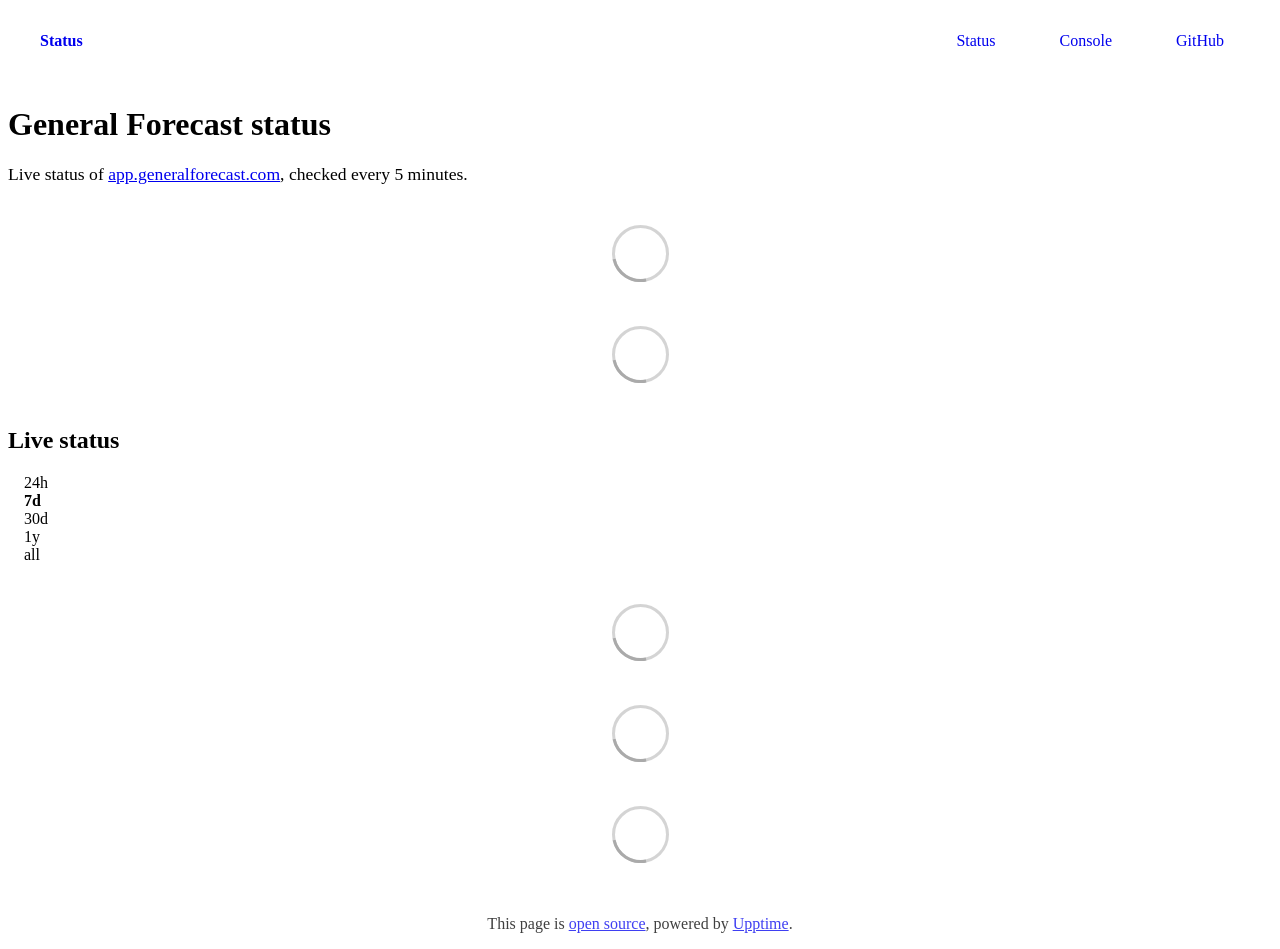
==== commit 79d9ae19: "deploy: 7179482ddfe7df0f72406d37cd34cbd25e00fbfe" ====
--- a/index.html
+++ b/index.html
@@ -1,4 +1,4 @@
-<!DOCTYPE html> <html lang=en> <head> <meta charset=utf-8> <meta content="width=device-width,initial-scale=1" name=viewport> <meta content=#333333 name=theme-color> <base href=/ > <link href=manifest.json rel=manifest crossorigin=use-credentials> <script>__SAPPER__={baseUrl:"",preloaded:[void 0,{}]};if('serviceWorker' in navigator)navigator.serviceWorker.register('/service-worker.js');(function(){try{eval("async function x(){}");var main="/client/client.16a4fee5.js"}catch(e){main="/client/legacy/client.df200dad.js"};var s=document.createElement("script");try{new Function("if(0)import('')")();s.src=main;s.type="module";s.crossOrigin="use-credentials";}catch(e){s.src="/client/shimport@2.0.5.js";s.setAttribute("data-main",main);}document.head.appendChild(s);}());</script> <link href=client/client-31a52aa5.css rel=stylesheet><link href=client/createOctokit-a85f76c7.css rel=stylesheet><link href=client/index-b0b6455a.css rel=stylesheet> <title>Status</title><link href=https://status.generalforecast.com/gf.css rel=stylesheet><link href=https://generalforecast.github.io/status/global.css rel=stylesheet><link href=https://status.generalforecast.com/favicon.svg rel=icon type=image/svg><link href=https://status.generalforecast.com/favicon.svg rel=icon type=image/png> <link href=/client/client.16a4fee5.js rel=modulepreload as=script crossorigin=use-credentials><link href=/client/client-31a52aa5.css rel=preload as=style><link href=/client/index.d61ce49a.js rel=modulepreload as=script crossorigin=use-credentials><link href=/client/createOctokit.d74fa77c.js rel=modulepreload as=script crossorigin=use-credentials><link href=/client/inject_styles.803b7e80.js rel=modulepreload as=script crossorigin=use-credentials><link href=/client/createOctokit-a85f76c7.css rel=preload as=style><link href=/client/index-b0b6455a.css rel=preload as=style></head> <body> <div id=sapper> <nav class=svelte-a08hsz><div class="svelte-a08hsz container"><div><a href=https://app.generalforecast.com class="svelte-a08hsz logo"><img alt="" class=svelte-a08hsz src=https://status.generalforecast.com/logo.svg> <div>Status</div></a></div> <ul class=svelte-a08hsz><li><a href=/ class=svelte-a08hsz target=_self aria-current=page>Status</a> <li><a href=https://app.generalforecast.com class=svelte-a08hsz target=_self>Console</a> <li><a href=https://github.com/generalforecast/status class=svelte-a08hsz target=_self>GitHub</a> </li> </ul></div> </nav> <main class=container> <header class=svelte-ngkazm><h1>General Forecast status</h1> <p class="svelte-ngkazm lead">Live status of <a href=https://app.generalforecast.com>app.generalforecast.com</a>, checked every 5 minutes.</header> <section class=svelte-8lnl4f><div class="svelte-68jxue loading"><svg class=svelte-68jxue height=38 stroke=#aaa width=38 xmlns=http://www.w3.org/2000/svg><g fill=none fill-rule=evenodd><g stroke-width=2 transform="translate(1 1)"><circle cx=18 cy=18 r=18 stroke-opacity=.5></circle><path d="M36 18c0-9.94-8.06-18-18-18"><animateTransform attributeName=transform dur=1s from="0 18 18" repeatCount=indefinite to="360 18 18" type=rotate></animateTransform></path></g></g></svg></div> </section> <section class=svelte-8lnl4f><div class="svelte-68jxue loading"><svg class=svelte-68jxue height=38 stroke=#aaa width=38 xmlns=http://www.w3.org/2000/svg><g fill=none fill-rule=evenodd><g stroke-width=2 transform="translate(1 1)"><circle cx=18 cy=18 r=18 stroke-opacity=.5></circle><path d="M36 18c0-9.94-8.06-18-18-18"><animateTransform attributeName=transform dur=1s from="0 18 18" repeatCount=indefinite to="360 18 18" type=rotate></animateTransform></path></g></g></svg></div> </section> <div class="svelte-fqsq6s f changed"><h2>Live status</h2> <form class="svelte-fqsq6s f r"><div><input class=svelte-fqsq6s id=data_day name=d type=radio value=day><label class=svelte-fqsq6s for=data_day>24h</label></div> <div><input class=svelte-fqsq6s id=data_week name=d type=radio value=week checked><label class=svelte-fqsq6s for=data_week>7d</label></div> <div><input class=svelte-fqsq6s id=data_month name=d type=radio value=month><label class=svelte-fqsq6s for=data_month>30d</label></div> <div><input class=svelte-fqsq6s id=data_year name=d type=radio value=year><label class=svelte-fqsq6s for=data_year>1y</label></div> <div><input class=svelte-fqsq6s id=data_all name=d type=radio value=all><label class=svelte-fqsq6s for=data_all>all</label></div></form></div> <section class="svelte-fqsq6s live-status"><div class="svelte-68jxue loading"><svg class=svelte-68jxue height=38 stroke=#aaa width=38 xmlns=http://www.w3.org/2000/svg><g fill=none fill-rule=evenodd><g stroke-width=2 transform="translate(1 1)"><circle cx=18 cy=18 r=18 stroke-opacity=.5></circle><path d="M36 18c0-9.94-8.06-18-18-18"><animateTransform attributeName=transform dur=1s from="0 18 18" repeatCount=indefinite to="360 18 18" type=rotate></animateTransform></path></g></g></svg></div> </section> <section><div class="svelte-68jxue loading"><svg class=svelte-68jxue height=38 stroke=#aaa width=38 xmlns=http://www.w3.org/2000/svg><g fill=none fill-rule=evenodd><g stroke-width=2 transform="translate(1 1)"><circle cx=18 cy=18 r=18 stroke-opacity=.5></circle><path d="M36 18c0-9.94-8.06-18-18-18"><animateTransform attributeName=transform dur=1s from="0 18 18" repeatCount=indefinite to="360 18 18" type=rotate></animateTransform></path></g></g></svg></div> </section> <section><div class="svelte-68jxue loading"><svg class=svelte-68jxue height=38 stroke=#aaa width=38 xmlns=http://www.w3.org/2000/svg><g fill=none fill-rule=evenodd><g stroke-width=2 transform="translate(1 1)"><circle cx=18 cy=18 r=18 stroke-opacity=.5></circle><path d="M36 18c0-9.94-8.06-18-18-18"><animateTransform attributeName=transform dur=1s from="0 18 18" repeatCount=indefinite to="360 18 18" type=rotate></animateTransform></path></g></g></svg></div></section></main> <footer class=svelte-jbr799><p>This page is <a href=https://github.com/generalforecast/status>open source</a>, powered by <a href=https://upptime.js.org>Upptime</a>.</p> </footer></div> <script> try {
+<!DOCTYPE html> <html lang=en> <head> <meta charset=utf-8> <meta content="width=device-width,initial-scale=1" name=viewport> <meta content=#333333 name=theme-color> <base href=/ > <link href=manifest.json rel=manifest crossorigin=use-credentials> <script>__SAPPER__={baseUrl:"",preloaded:[void 0,{}]};if('serviceWorker' in navigator)navigator.serviceWorker.register('/service-worker.js');(function(){try{eval("async function x(){}");var main="/client/client.4dbd1d00.js"}catch(e){main="/client/legacy/client.b4a6ad0e.js"};var s=document.createElement("script");try{new Function("if(0)import('')")();s.src=main;s.type="module";s.crossOrigin="use-credentials";}catch(e){s.src="/client/shimport@2.0.5.js";s.setAttribute("data-main",main);}document.head.appendChild(s);}());</script> <link href=client/client-31a52aa5.css rel=stylesheet><link href=client/createOctokit-a85f76c7.css rel=stylesheet><link href=client/index-b0b6455a.css rel=stylesheet> <title>Status</title><link href=https://status.generalforecast.com/gf.css rel=stylesheet><link href=https://status.generalforecast.com//global.css rel=stylesheet><link href=https://status.generalforecast.com/favicon.svg rel=icon type=image/svg><link href=https://status.generalforecast.com/favicon-32.png rel=icon type=image/png> <link href=/client/client.4dbd1d00.js rel=modulepreload as=script crossorigin=use-credentials><link href=/client/client-31a52aa5.css rel=preload as=style><link href=/client/index.9bc1fc71.js rel=modulepreload as=script crossorigin=use-credentials><link href=/client/createOctokit.44df8e0e.js rel=modulepreload as=script crossorigin=use-credentials><link href=/client/inject_styles.803b7e80.js rel=modulepreload as=script crossorigin=use-credentials><link href=/client/createOctokit-a85f76c7.css rel=preload as=style><link href=/client/index-b0b6455a.css rel=preload as=style></head> <body> <div id=sapper> <nav class=svelte-a08hsz><div class="svelte-a08hsz container"><div><a href=https://app.generalforecast.com class="svelte-a08hsz logo"><img alt="" class=svelte-a08hsz src=https://status.generalforecast.com/logo.svg> <div>Status</div></a></div> <ul class=svelte-a08hsz><li><a href=/ class=svelte-a08hsz target=_self aria-current=page>Status</a> <li><a href=https://app.generalforecast.com class=svelte-a08hsz target=_self>Console</a> <li><a href=https://github.com/generalforecast/status class=svelte-a08hsz target=_self>GitHub</a> </li> </ul></div> </nav> <main class=container> <header class=svelte-ngkazm><h1>General Forecast status</h1> <p class="svelte-ngkazm lead">Live status of <a href=https://app.generalforecast.com>app.generalforecast.com</a>, checked every 5 minutes.</header> <section class=svelte-8lnl4f><div class="svelte-68jxue loading"><svg class=svelte-68jxue height=38 stroke=#aaa width=38 xmlns=http://www.w3.org/2000/svg><g fill=none fill-rule=evenodd><g stroke-width=2 transform="translate(1 1)"><circle cx=18 cy=18 r=18 stroke-opacity=.5></circle><path d="M36 18c0-9.94-8.06-18-18-18"><animateTransform attributeName=transform dur=1s from="0 18 18" repeatCount=indefinite to="360 18 18" type=rotate></animateTransform></path></g></g></svg></div> </section> <section class=svelte-8lnl4f><div class="svelte-68jxue loading"><svg class=svelte-68jxue height=38 stroke=#aaa width=38 xmlns=http://www.w3.org/2000/svg><g fill=none fill-rule=evenodd><g stroke-width=2 transform="translate(1 1)"><circle cx=18 cy=18 r=18 stroke-opacity=.5></circle><path d="M36 18c0-9.94-8.06-18-18-18"><animateTransform attributeName=transform dur=1s from="0 18 18" repeatCount=indefinite to="360 18 18" type=rotate></animateTransform></path></g></g></svg></div> </section> <div class="svelte-fqsq6s f changed"><h2>Live status</h2> <form class="svelte-fqsq6s f r"><div><input class=svelte-fqsq6s id=data_day name=d type=radio value=day><label class=svelte-fqsq6s for=data_day>24h</label></div> <div><input class=svelte-fqsq6s id=data_week name=d type=radio value=week checked><label class=svelte-fqsq6s for=data_week>7d</label></div> <div><input class=svelte-fqsq6s id=data_month name=d type=radio value=month><label class=svelte-fqsq6s for=data_month>30d</label></div> <div><input class=svelte-fqsq6s id=data_year name=d type=radio value=year><label class=svelte-fqsq6s for=data_year>1y</label></div> <div><input class=svelte-fqsq6s id=data_all name=d type=radio value=all><label class=svelte-fqsq6s for=data_all>all</label></div></form></div> <section class="svelte-fqsq6s live-status"><div class="svelte-68jxue loading"><svg class=svelte-68jxue height=38 stroke=#aaa width=38 xmlns=http://www.w3.org/2000/svg><g fill=none fill-rule=evenodd><g stroke-width=2 transform="translate(1 1)"><circle cx=18 cy=18 r=18 stroke-opacity=.5></circle><path d="M36 18c0-9.94-8.06-18-18-18"><animateTransform attributeName=transform dur=1s from="0 18 18" repeatCount=indefinite to="360 18 18" type=rotate></animateTransform></path></g></g></svg></div> </section> <section><div class="svelte-68jxue loading"><svg class=svelte-68jxue height=38 stroke=#aaa width=38 xmlns=http://www.w3.org/2000/svg><g fill=none fill-rule=evenodd><g stroke-width=2 transform="translate(1 1)"><circle cx=18 cy=18 r=18 stroke-opacity=.5></circle><path d="M36 18c0-9.94-8.06-18-18-18"><animateTransform attributeName=transform dur=1s from="0 18 18" repeatCount=indefinite to="360 18 18" type=rotate></animateTransform></path></g></g></svg></div> </section> <section><div class="svelte-68jxue loading"><svg class=svelte-68jxue height=38 stroke=#aaa width=38 xmlns=http://www.w3.org/2000/svg><g fill=none fill-rule=evenodd><g stroke-width=2 transform="translate(1 1)"><circle cx=18 cy=18 r=18 stroke-opacity=.5></circle><path d="M36 18c0-9.94-8.06-18-18-18"><animateTransform attributeName=transform dur=1s from="0 18 18" repeatCount=indefinite to="360 18 18" type=rotate></animateTransform></path></g></g></svg></div></section></main> <footer class=svelte-jbr799><p>This page is <a href=https://github.com/generalforecast/status>open source</a>, powered by <a href=https://upptime.js.org>Upptime</a>.</p> </footer></div> <script> try {
         if (typeof window !== "undefined" && window.navigator && navigator.serviceWorker) {
           navigator.serviceWorker.getRegistrations().then(function (registrations) {
             for (let registration of registrations) {
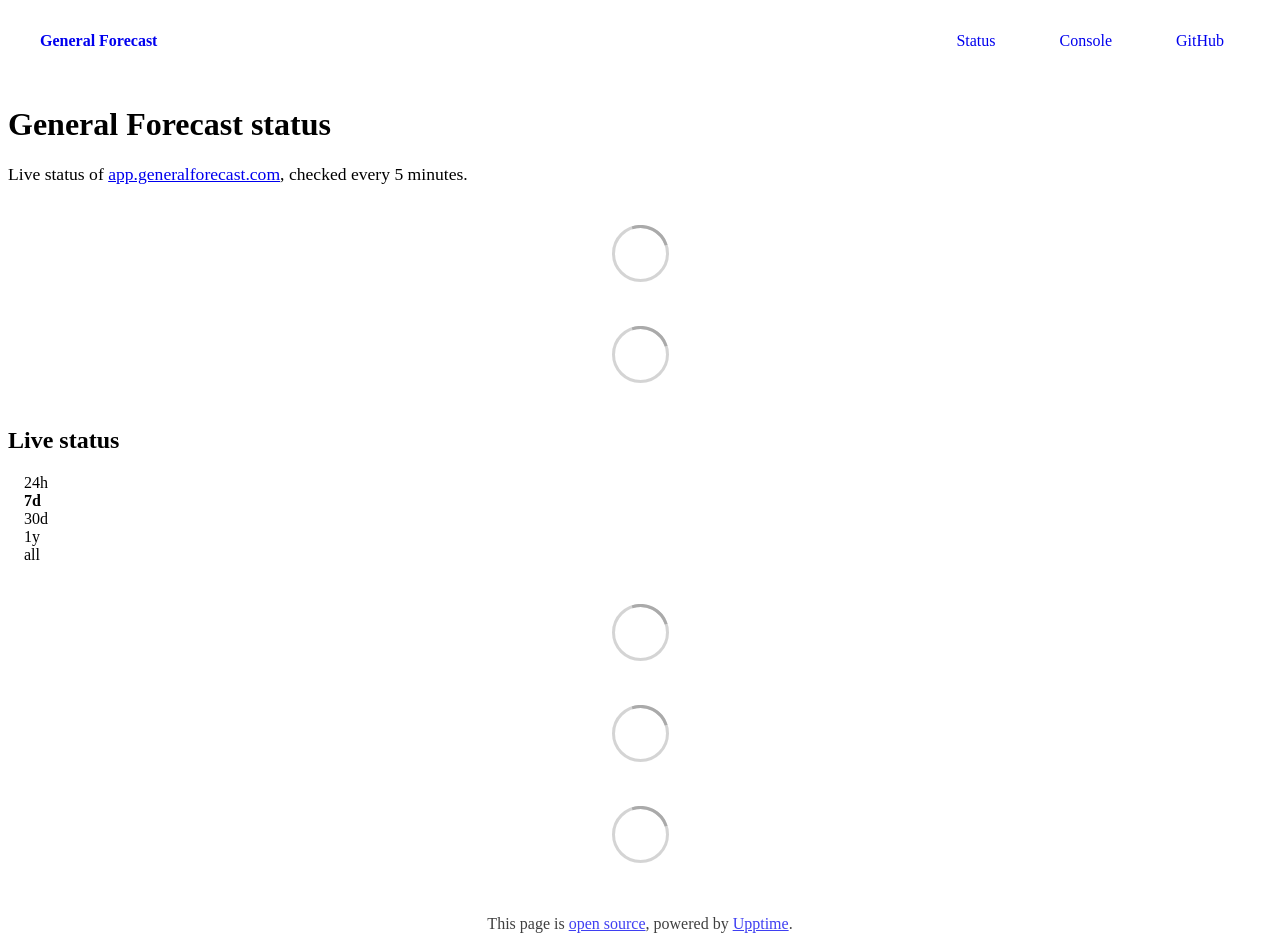
==== commit 51eae348: "deploy: bc6d23c2d8da3a956e10ac112c17d01b33758c84" ====
--- a/index.html
+++ b/index.html
@@ -1,4 +1,4 @@
-<!DOCTYPE html> <html lang=en> <head> <meta charset=utf-8> <meta content="width=device-width,initial-scale=1" name=viewport> <meta content=#333333 name=theme-color> <base href=/ > <link href=manifest.json rel=manifest crossorigin=use-credentials> <script>__SAPPER__={baseUrl:"",preloaded:[void 0,{}]};if('serviceWorker' in navigator)navigator.serviceWorker.register('/service-worker.js');(function(){try{eval("async function x(){}");var main="/client/client.4dbd1d00.js"}catch(e){main="/client/legacy/client.b4a6ad0e.js"};var s=document.createElement("script");try{new Function("if(0)import('')")();s.src=main;s.type="module";s.crossOrigin="use-credentials";}catch(e){s.src="/client/shimport@2.0.5.js";s.setAttribute("data-main",main);}document.head.appendChild(s);}());</script> <link href=client/client-31a52aa5.css rel=stylesheet><link href=client/createOctokit-a85f76c7.css rel=stylesheet><link href=client/index-b0b6455a.css rel=stylesheet> <title>Status</title><link href=https://status.generalforecast.com/gf.css rel=stylesheet><link href=https://status.generalforecast.com//global.css rel=stylesheet><link href=https://status.generalforecast.com/favicon.svg rel=icon type=image/svg><link href=https://status.generalforecast.com/favicon-32.png rel=icon type=image/png> <link href=/client/client.4dbd1d00.js rel=modulepreload as=script crossorigin=use-credentials><link href=/client/client-31a52aa5.css rel=preload as=style><link href=/client/index.9bc1fc71.js rel=modulepreload as=script crossorigin=use-credentials><link href=/client/createOctokit.44df8e0e.js rel=modulepreload as=script crossorigin=use-credentials><link href=/client/inject_styles.803b7e80.js rel=modulepreload as=script crossorigin=use-credentials><link href=/client/createOctokit-a85f76c7.css rel=preload as=style><link href=/client/index-b0b6455a.css rel=preload as=style></head> <body> <div id=sapper> <nav class=svelte-a08hsz><div class="svelte-a08hsz container"><div><a href=https://app.generalforecast.com class="svelte-a08hsz logo"><img alt="" class=svelte-a08hsz src=https://status.generalforecast.com/logo.svg> <div>Status</div></a></div> <ul class=svelte-a08hsz><li><a href=/ class=svelte-a08hsz target=_self aria-current=page>Status</a> <li><a href=https://app.generalforecast.com class=svelte-a08hsz target=_self>Console</a> <li><a href=https://github.com/generalforecast/status class=svelte-a08hsz target=_self>GitHub</a> </li> </ul></div> </nav> <main class=container> <header class=svelte-ngkazm><h1>General Forecast status</h1> <p class="svelte-ngkazm lead">Live status of <a href=https://app.generalforecast.com>app.generalforecast.com</a>, checked every 5 minutes.</header> <section class=svelte-8lnl4f><div class="svelte-68jxue loading"><svg class=svelte-68jxue height=38 stroke=#aaa width=38 xmlns=http://www.w3.org/2000/svg><g fill=none fill-rule=evenodd><g stroke-width=2 transform="translate(1 1)"><circle cx=18 cy=18 r=18 stroke-opacity=.5></circle><path d="M36 18c0-9.94-8.06-18-18-18"><animateTransform attributeName=transform dur=1s from="0 18 18" repeatCount=indefinite to="360 18 18" type=rotate></animateTransform></path></g></g></svg></div> </section> <section class=svelte-8lnl4f><div class="svelte-68jxue loading"><svg class=svelte-68jxue height=38 stroke=#aaa width=38 xmlns=http://www.w3.org/2000/svg><g fill=none fill-rule=evenodd><g stroke-width=2 transform="translate(1 1)"><circle cx=18 cy=18 r=18 stroke-opacity=.5></circle><path d="M36 18c0-9.94-8.06-18-18-18"><animateTransform attributeName=transform dur=1s from="0 18 18" repeatCount=indefinite to="360 18 18" type=rotate></animateTransform></path></g></g></svg></div> </section> <div class="svelte-fqsq6s f changed"><h2>Live status</h2> <form class="svelte-fqsq6s f r"><div><input class=svelte-fqsq6s id=data_day name=d type=radio value=day><label class=svelte-fqsq6s for=data_day>24h</label></div> <div><input class=svelte-fqsq6s id=data_week name=d type=radio value=week checked><label class=svelte-fqsq6s for=data_week>7d</label></div> <div><input class=svelte-fqsq6s id=data_month name=d type=radio value=month><label class=svelte-fqsq6s for=data_month>30d</label></div> <div><input class=svelte-fqsq6s id=data_year name=d type=radio value=year><label class=svelte-fqsq6s for=data_year>1y</label></div> <div><input class=svelte-fqsq6s id=data_all name=d type=radio value=all><label class=svelte-fqsq6s for=data_all>all</label></div></form></div> <section class="svelte-fqsq6s live-status"><div class="svelte-68jxue loading"><svg class=svelte-68jxue height=38 stroke=#aaa width=38 xmlns=http://www.w3.org/2000/svg><g fill=none fill-rule=evenodd><g stroke-width=2 transform="translate(1 1)"><circle cx=18 cy=18 r=18 stroke-opacity=.5></circle><path d="M36 18c0-9.94-8.06-18-18-18"><animateTransform attributeName=transform dur=1s from="0 18 18" repeatCount=indefinite to="360 18 18" type=rotate></animateTransform></path></g></g></svg></div> </section> <section><div class="svelte-68jxue loading"><svg class=svelte-68jxue height=38 stroke=#aaa width=38 xmlns=http://www.w3.org/2000/svg><g fill=none fill-rule=evenodd><g stroke-width=2 transform="translate(1 1)"><circle cx=18 cy=18 r=18 stroke-opacity=.5></circle><path d="M36 18c0-9.94-8.06-18-18-18"><animateTransform attributeName=transform dur=1s from="0 18 18" repeatCount=indefinite to="360 18 18" type=rotate></animateTransform></path></g></g></svg></div> </section> <section><div class="svelte-68jxue loading"><svg class=svelte-68jxue height=38 stroke=#aaa width=38 xmlns=http://www.w3.org/2000/svg><g fill=none fill-rule=evenodd><g stroke-width=2 transform="translate(1 1)"><circle cx=18 cy=18 r=18 stroke-opacity=.5></circle><path d="M36 18c0-9.94-8.06-18-18-18"><animateTransform attributeName=transform dur=1s from="0 18 18" repeatCount=indefinite to="360 18 18" type=rotate></animateTransform></path></g></g></svg></div></section></main> <footer class=svelte-jbr799><p>This page is <a href=https://github.com/generalforecast/status>open source</a>, powered by <a href=https://upptime.js.org>Upptime</a>.</p> </footer></div> <script> try {
+<!DOCTYPE html> <html lang=en> <head> <meta charset=utf-8> <meta content="width=device-width,initial-scale=1" name=viewport> <meta content=#333333 name=theme-color> <base href=/ > <link href=manifest.json rel=manifest crossorigin=use-credentials> <script>__SAPPER__={baseUrl:"",preloaded:[void 0,{}]};if('serviceWorker' in navigator)navigator.serviceWorker.register('/service-worker.js');(function(){try{eval("async function x(){}");var main="/client/client.d592eb23.js"}catch(e){main="/client/legacy/client.ac0dd0cc.js"};var s=document.createElement("script");try{new Function("if(0)import('')")();s.src=main;s.type="module";s.crossOrigin="use-credentials";}catch(e){s.src="/client/shimport@2.0.5.js";s.setAttribute("data-main",main);}document.head.appendChild(s);}());</script> <link href=client/client-31a52aa5.css rel=stylesheet><link href=client/createOctokit-a85f76c7.css rel=stylesheet><link href=client/index-b0b6455a.css rel=stylesheet> <title>General Forecast</title><link href=https://status.generalforecast.com/gf.css rel=stylesheet><link href=https://status.generalforecast.com/global.css rel=stylesheet><link href=https://status.generalforecast.com/favicon.svg rel=icon type=image/svg><link href=https://status.generalforecast.com/favicon-32.png rel=icon type=image/png> <link href=/client/client.d592eb23.js rel=modulepreload as=script crossorigin=use-credentials><link href=/client/client-31a52aa5.css rel=preload as=style><link href=/client/index.c502ee2f.js rel=modulepreload as=script crossorigin=use-credentials><link href=/client/createOctokit.b688ff8a.js rel=modulepreload as=script crossorigin=use-credentials><link href=/client/inject_styles.803b7e80.js rel=modulepreload as=script crossorigin=use-credentials><link href=/client/createOctokit-a85f76c7.css rel=preload as=style><link href=/client/index-b0b6455a.css rel=preload as=style></head> <body> <div id=sapper> <nav class=svelte-a08hsz><div class="svelte-a08hsz container"><div><a href=https://app.generalforecast.com class="svelte-a08hsz logo"><img alt="" class=svelte-a08hsz src=https://status.generalforecast.com/logo.svg> <div>General Forecast</div></a></div> <ul class=svelte-a08hsz><li><a href=/ class=svelte-a08hsz target=_self aria-current=page>Status</a> <li><a href=https://app.generalforecast.com class=svelte-a08hsz target=_self>Console</a> <li><a href=https://github.com/generalforecast/status class=svelte-a08hsz target=_self>GitHub</a> </li> </ul></div> </nav> <main class=container> <header class=svelte-ngkazm><h1>General Forecast status</h1> <p class="svelte-ngkazm lead">Live status of <a href=https://app.generalforecast.com>app.generalforecast.com</a>, checked every 5 minutes.</header> <section class=svelte-8lnl4f><div class="svelte-68jxue loading"><svg class=svelte-68jxue height=38 stroke=#aaa width=38 xmlns=http://www.w3.org/2000/svg><g fill=none fill-rule=evenodd><g stroke-width=2 transform="translate(1 1)"><circle cx=18 cy=18 r=18 stroke-opacity=.5></circle><path d="M36 18c0-9.94-8.06-18-18-18"><animateTransform attributeName=transform dur=1s from="0 18 18" repeatCount=indefinite to="360 18 18" type=rotate></animateTransform></path></g></g></svg></div> </section> <section class=svelte-8lnl4f><div class="svelte-68jxue loading"><svg class=svelte-68jxue height=38 stroke=#aaa width=38 xmlns=http://www.w3.org/2000/svg><g fill=none fill-rule=evenodd><g stroke-width=2 transform="translate(1 1)"><circle cx=18 cy=18 r=18 stroke-opacity=.5></circle><path d="M36 18c0-9.94-8.06-18-18-18"><animateTransform attributeName=transform dur=1s from="0 18 18" repeatCount=indefinite to="360 18 18" type=rotate></animateTransform></path></g></g></svg></div> </section> <div class="svelte-fqsq6s f changed"><h2>Live status</h2> <form class="svelte-fqsq6s f r"><div><input class=svelte-fqsq6s id=data_day name=d type=radio value=day><label class=svelte-fqsq6s for=data_day>24h</label></div> <div><input class=svelte-fqsq6s id=data_week name=d type=radio value=week checked><label class=svelte-fqsq6s for=data_week>7d</label></div> <div><input class=svelte-fqsq6s id=data_month name=d type=radio value=month><label class=svelte-fqsq6s for=data_month>30d</label></div> <div><input class=svelte-fqsq6s id=data_year name=d type=radio value=year><label class=svelte-fqsq6s for=data_year>1y</label></div> <div><input class=svelte-fqsq6s id=data_all name=d type=radio value=all><label class=svelte-fqsq6s for=data_all>all</label></div></form></div> <section class="svelte-fqsq6s live-status"><div class="svelte-68jxue loading"><svg class=svelte-68jxue height=38 stroke=#aaa width=38 xmlns=http://www.w3.org/2000/svg><g fill=none fill-rule=evenodd><g stroke-width=2 transform="translate(1 1)"><circle cx=18 cy=18 r=18 stroke-opacity=.5></circle><path d="M36 18c0-9.94-8.06-18-18-18"><animateTransform attributeName=transform dur=1s from="0 18 18" repeatCount=indefinite to="360 18 18" type=rotate></animateTransform></path></g></g></svg></div> </section> <section><div class="svelte-68jxue loading"><svg class=svelte-68jxue height=38 stroke=#aaa width=38 xmlns=http://www.w3.org/2000/svg><g fill=none fill-rule=evenodd><g stroke-width=2 transform="translate(1 1)"><circle cx=18 cy=18 r=18 stroke-opacity=.5></circle><path d="M36 18c0-9.94-8.06-18-18-18"><animateTransform attributeName=transform dur=1s from="0 18 18" repeatCount=indefinite to="360 18 18" type=rotate></animateTransform></path></g></g></svg></div> </section> <section><div class="svelte-68jxue loading"><svg class=svelte-68jxue height=38 stroke=#aaa width=38 xmlns=http://www.w3.org/2000/svg><g fill=none fill-rule=evenodd><g stroke-width=2 transform="translate(1 1)"><circle cx=18 cy=18 r=18 stroke-opacity=.5></circle><path d="M36 18c0-9.94-8.06-18-18-18"><animateTransform attributeName=transform dur=1s from="0 18 18" repeatCount=indefinite to="360 18 18" type=rotate></animateTransform></path></g></g></svg></div></section></main> <footer class=svelte-jbr799><p>This page is <a href=https://github.com/generalforecast/status>open source</a>, powered by <a href=https://upptime.js.org>Upptime</a>.</p> </footer></div> <script> try {
         if (typeof window !== "undefined" && window.navigator && navigator.serviceWorker) {
           navigator.serviceWorker.getRegistrations().then(function (registrations) {
             for (let registration of registrations) {
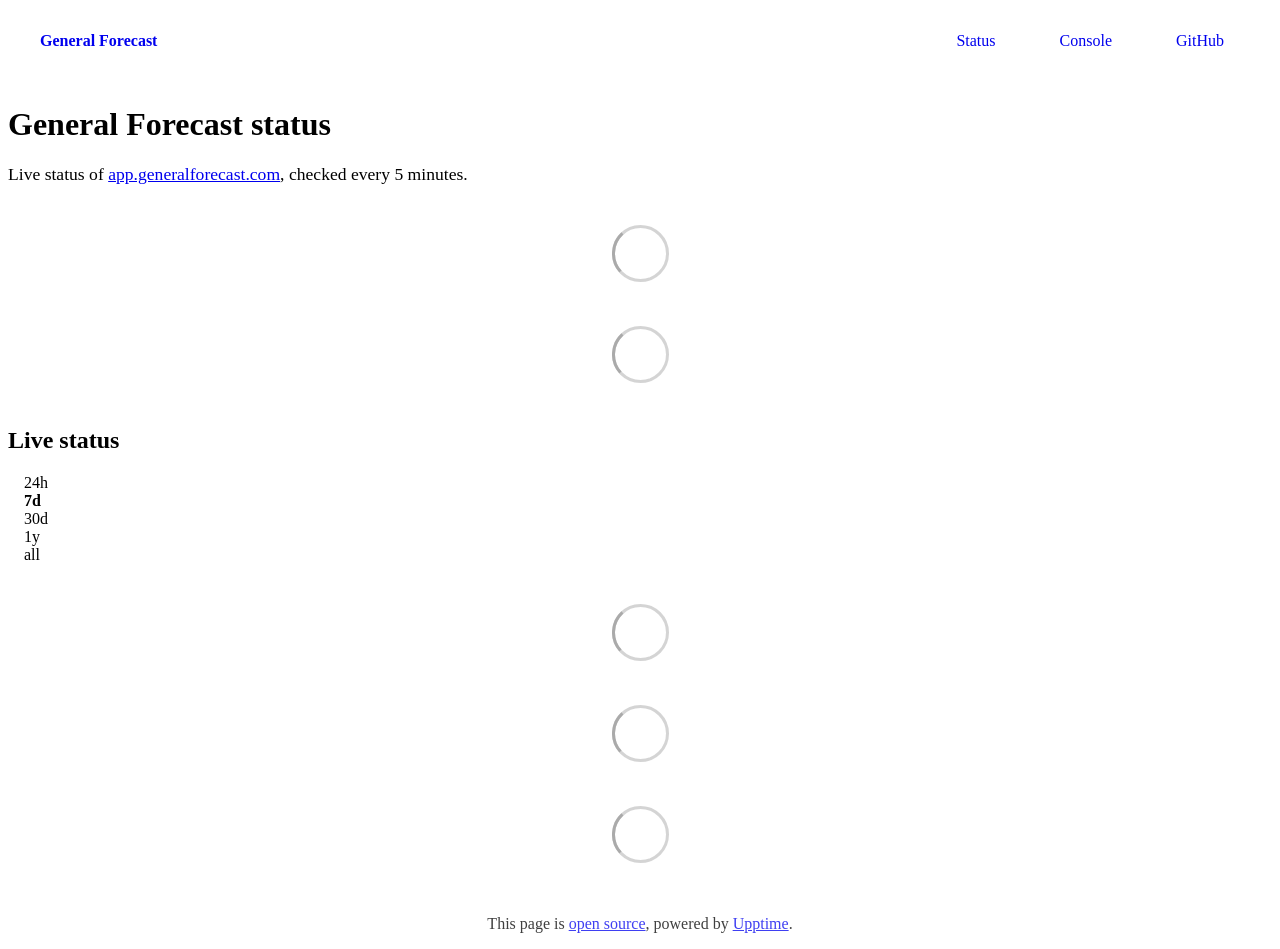
==== commit b78b09ed: "deploy: c563fe8a329114c132c5a8cff535779ed7f660e3" ====
--- a/index.html
+++ b/index.html
@@ -1,4 +1,4 @@
-<!DOCTYPE html> <html lang=en> <head> <meta charset=utf-8> <meta content="width=device-width,initial-scale=1" name=viewport> <meta content=#333333 name=theme-color> <base href=/ > <link href=manifest.json rel=manifest crossorigin=use-credentials> <script>__SAPPER__={baseUrl:"",preloaded:[void 0,{}]};if('serviceWorker' in navigator)navigator.serviceWorker.register('/service-worker.js');(function(){try{eval("async function x(){}");var main="/client/client.d592eb23.js"}catch(e){main="/client/legacy/client.ac0dd0cc.js"};var s=document.createElement("script");try{new Function("if(0)import('')")();s.src=main;s.type="module";s.crossOrigin="use-credentials";}catch(e){s.src="/client/shimport@2.0.5.js";s.setAttribute("data-main",main);}document.head.appendChild(s);}());</script> <link href=client/client-31a52aa5.css rel=stylesheet><link href=client/createOctokit-a85f76c7.css rel=stylesheet><link href=client/index-b0b6455a.css rel=stylesheet> <title>General Forecast</title><link href=https://status.generalforecast.com/gf.css rel=stylesheet><link href=https://status.generalforecast.com/global.css rel=stylesheet><link href=https://status.generalforecast.com/favicon.svg rel=icon type=image/svg><link href=https://status.generalforecast.com/favicon-32.png rel=icon type=image/png> <link href=/client/client.d592eb23.js rel=modulepreload as=script crossorigin=use-credentials><link href=/client/client-31a52aa5.css rel=preload as=style><link href=/client/index.c502ee2f.js rel=modulepreload as=script crossorigin=use-credentials><link href=/client/createOctokit.b688ff8a.js rel=modulepreload as=script crossorigin=use-credentials><link href=/client/inject_styles.803b7e80.js rel=modulepreload as=script crossorigin=use-credentials><link href=/client/createOctokit-a85f76c7.css rel=preload as=style><link href=/client/index-b0b6455a.css rel=preload as=style></head> <body> <div id=sapper> <nav class=svelte-a08hsz><div class="svelte-a08hsz container"><div><a href=https://app.generalforecast.com class="svelte-a08hsz logo"><img alt="" class=svelte-a08hsz src=https://status.generalforecast.com/logo.svg> <div>General Forecast</div></a></div> <ul class=svelte-a08hsz><li><a href=/ class=svelte-a08hsz target=_self aria-current=page>Status</a> <li><a href=https://app.generalforecast.com class=svelte-a08hsz target=_self>Console</a> <li><a href=https://github.com/generalforecast/status class=svelte-a08hsz target=_self>GitHub</a> </li> </ul></div> </nav> <main class=container> <header class=svelte-ngkazm><h1>General Forecast status</h1> <p class="svelte-ngkazm lead">Live status of <a href=https://app.generalforecast.com>app.generalforecast.com</a>, checked every 5 minutes.</header> <section class=svelte-8lnl4f><div class="svelte-68jxue loading"><svg class=svelte-68jxue height=38 stroke=#aaa width=38 xmlns=http://www.w3.org/2000/svg><g fill=none fill-rule=evenodd><g stroke-width=2 transform="translate(1 1)"><circle cx=18 cy=18 r=18 stroke-opacity=.5></circle><path d="M36 18c0-9.94-8.06-18-18-18"><animateTransform attributeName=transform dur=1s from="0 18 18" repeatCount=indefinite to="360 18 18" type=rotate></animateTransform></path></g></g></svg></div> </section> <section class=svelte-8lnl4f><div class="svelte-68jxue loading"><svg class=svelte-68jxue height=38 stroke=#aaa width=38 xmlns=http://www.w3.org/2000/svg><g fill=none fill-rule=evenodd><g stroke-width=2 transform="translate(1 1)"><circle cx=18 cy=18 r=18 stroke-opacity=.5></circle><path d="M36 18c0-9.94-8.06-18-18-18"><animateTransform attributeName=transform dur=1s from="0 18 18" repeatCount=indefinite to="360 18 18" type=rotate></animateTransform></path></g></g></svg></div> </section> <div class="svelte-fqsq6s f changed"><h2>Live status</h2> <form class="svelte-fqsq6s f r"><div><input class=svelte-fqsq6s id=data_day name=d type=radio value=day><label class=svelte-fqsq6s for=data_day>24h</label></div> <div><input class=svelte-fqsq6s id=data_week name=d type=radio value=week checked><label class=svelte-fqsq6s for=data_week>7d</label></div> <div><input class=svelte-fqsq6s id=data_month name=d type=radio value=month><label class=svelte-fqsq6s for=data_month>30d</label></div> <div><input class=svelte-fqsq6s id=data_year name=d type=radio value=year><label class=svelte-fqsq6s for=data_year>1y</label></div> <div><input class=svelte-fqsq6s id=data_all name=d type=radio value=all><label class=svelte-fqsq6s for=data_all>all</label></div></form></div> <section class="svelte-fqsq6s live-status"><div class="svelte-68jxue loading"><svg class=svelte-68jxue height=38 stroke=#aaa width=38 xmlns=http://www.w3.org/2000/svg><g fill=none fill-rule=evenodd><g stroke-width=2 transform="translate(1 1)"><circle cx=18 cy=18 r=18 stroke-opacity=.5></circle><path d="M36 18c0-9.94-8.06-18-18-18"><animateTransform attributeName=transform dur=1s from="0 18 18" repeatCount=indefinite to="360 18 18" type=rotate></animateTransform></path></g></g></svg></div> </section> <section><div class="svelte-68jxue loading"><svg class=svelte-68jxue height=38 stroke=#aaa width=38 xmlns=http://www.w3.org/2000/svg><g fill=none fill-rule=evenodd><g stroke-width=2 transform="translate(1 1)"><circle cx=18 cy=18 r=18 stroke-opacity=.5></circle><path d="M36 18c0-9.94-8.06-18-18-18"><animateTransform attributeName=transform dur=1s from="0 18 18" repeatCount=indefinite to="360 18 18" type=rotate></animateTransform></path></g></g></svg></div> </section> <section><div class="svelte-68jxue loading"><svg class=svelte-68jxue height=38 stroke=#aaa width=38 xmlns=http://www.w3.org/2000/svg><g fill=none fill-rule=evenodd><g stroke-width=2 transform="translate(1 1)"><circle cx=18 cy=18 r=18 stroke-opacity=.5></circle><path d="M36 18c0-9.94-8.06-18-18-18"><animateTransform attributeName=transform dur=1s from="0 18 18" repeatCount=indefinite to="360 18 18" type=rotate></animateTransform></path></g></g></svg></div></section></main> <footer class=svelte-jbr799><p>This page is <a href=https://github.com/generalforecast/status>open source</a>, powered by <a href=https://upptime.js.org>Upptime</a>.</p> </footer></div> <script> try {
+<!DOCTYPE html> <html lang=en> <head> <meta charset=utf-8> <meta content="width=device-width,initial-scale=1" name=viewport> <meta content=#333333 name=theme-color> <base href=/ > <link href=manifest.json rel=manifest crossorigin=use-credentials> <script>__SAPPER__={baseUrl:"",preloaded:[void 0,{}]};if('serviceWorker' in navigator)navigator.serviceWorker.register('/service-worker.js');(function(){try{eval("async function x(){}");var main="/client/client.35b3dda7.js"}catch(e){main="/client/legacy/client.4f504c00.js"};var s=document.createElement("script");try{new Function("if(0)import('')")();s.src=main;s.type="module";s.crossOrigin="use-credentials";}catch(e){s.src="/client/shimport@2.0.5.js";s.setAttribute("data-main",main);}document.head.appendChild(s);}());</script> <link href=client/client-31a52aa5.css rel=stylesheet><link href=client/createOctokit-a85f76c7.css rel=stylesheet><link href=client/index-b0b6455a.css rel=stylesheet> <title>General Forecast</title><link href=https://status.generalforecast.com/gf.css rel=stylesheet><link href=https://status.generalforecast.com/global.css rel=stylesheet><link href=https://status.generalforecast.com/favicon.svg rel=icon type=image/svg><link href=https://status.generalforecast.com/favicon-32.png rel=icon type=image/png> <link href=/client/client.35b3dda7.js rel=modulepreload as=script crossorigin=use-credentials><link href=/client/client-31a52aa5.css rel=preload as=style><link href=/client/index.bd2d7451.js rel=modulepreload as=script crossorigin=use-credentials><link href=/client/createOctokit.273f032d.js rel=modulepreload as=script crossorigin=use-credentials><link href=/client/inject_styles.803b7e80.js rel=modulepreload as=script crossorigin=use-credentials><link href=/client/createOctokit-a85f76c7.css rel=preload as=style><link href=/client/index-b0b6455a.css rel=preload as=style></head> <body> <div id=sapper> <nav class=svelte-a08hsz><div class="svelte-a08hsz container"><div><a href=https://app.generalforecast.com class="svelte-a08hsz logo"><img alt="" class=svelte-a08hsz src=https://status.generalforecast.com/logo.svg> <div>General Forecast</div></a></div> <ul class=svelte-a08hsz><li><a href=/ class=svelte-a08hsz target=_self aria-current=page>Status</a> <li><a href=https://app.generalforecast.com class=svelte-a08hsz target=_self>Console</a> <li><a href=https://github.com/generalforecast/status class=svelte-a08hsz target=_self>GitHub</a> </li> </ul></div> </nav> <main class=container> <header class=svelte-ngkazm><h1>General Forecast status</h1> <p class="svelte-ngkazm lead">Live status of <a href=https://app.generalforecast.com>app.generalforecast.com</a>, checked every 5 minutes.</header> <section class=svelte-8lnl4f><div class="svelte-68jxue loading"><svg class=svelte-68jxue height=38 stroke=#aaa width=38 xmlns=http://www.w3.org/2000/svg><g fill=none fill-rule=evenodd><g stroke-width=2 transform="translate(1 1)"><circle cx=18 cy=18 r=18 stroke-opacity=.5></circle><path d="M36 18c0-9.94-8.06-18-18-18"><animateTransform attributeName=transform dur=1s from="0 18 18" repeatCount=indefinite to="360 18 18" type=rotate></animateTransform></path></g></g></svg></div> </section> <section class=svelte-8lnl4f><div class="svelte-68jxue loading"><svg class=svelte-68jxue height=38 stroke=#aaa width=38 xmlns=http://www.w3.org/2000/svg><g fill=none fill-rule=evenodd><g stroke-width=2 transform="translate(1 1)"><circle cx=18 cy=18 r=18 stroke-opacity=.5></circle><path d="M36 18c0-9.94-8.06-18-18-18"><animateTransform attributeName=transform dur=1s from="0 18 18" repeatCount=indefinite to="360 18 18" type=rotate></animateTransform></path></g></g></svg></div> </section> <div class="svelte-fqsq6s f changed"><h2>Live status</h2> <form class="svelte-fqsq6s f r"><div><input class=svelte-fqsq6s id=data_day name=d type=radio value=day><label class=svelte-fqsq6s for=data_day>24h</label></div> <div><input class=svelte-fqsq6s id=data_week name=d type=radio value=week checked><label class=svelte-fqsq6s for=data_week>7d</label></div> <div><input class=svelte-fqsq6s id=data_month name=d type=radio value=month><label class=svelte-fqsq6s for=data_month>30d</label></div> <div><input class=svelte-fqsq6s id=data_year name=d type=radio value=year><label class=svelte-fqsq6s for=data_year>1y</label></div> <div><input class=svelte-fqsq6s id=data_all name=d type=radio value=all><label class=svelte-fqsq6s for=data_all>all</label></div></form></div> <section class="svelte-fqsq6s live-status"><div class="svelte-68jxue loading"><svg class=svelte-68jxue height=38 stroke=#aaa width=38 xmlns=http://www.w3.org/2000/svg><g fill=none fill-rule=evenodd><g stroke-width=2 transform="translate(1 1)"><circle cx=18 cy=18 r=18 stroke-opacity=.5></circle><path d="M36 18c0-9.94-8.06-18-18-18"><animateTransform attributeName=transform dur=1s from="0 18 18" repeatCount=indefinite to="360 18 18" type=rotate></animateTransform></path></g></g></svg></div> </section> <section><div class="svelte-68jxue loading"><svg class=svelte-68jxue height=38 stroke=#aaa width=38 xmlns=http://www.w3.org/2000/svg><g fill=none fill-rule=evenodd><g stroke-width=2 transform="translate(1 1)"><circle cx=18 cy=18 r=18 stroke-opacity=.5></circle><path d="M36 18c0-9.94-8.06-18-18-18"><animateTransform attributeName=transform dur=1s from="0 18 18" repeatCount=indefinite to="360 18 18" type=rotate></animateTransform></path></g></g></svg></div> </section> <section><div class="svelte-68jxue loading"><svg class=svelte-68jxue height=38 stroke=#aaa width=38 xmlns=http://www.w3.org/2000/svg><g fill=none fill-rule=evenodd><g stroke-width=2 transform="translate(1 1)"><circle cx=18 cy=18 r=18 stroke-opacity=.5></circle><path d="M36 18c0-9.94-8.06-18-18-18"><animateTransform attributeName=transform dur=1s from="0 18 18" repeatCount=indefinite to="360 18 18" type=rotate></animateTransform></path></g></g></svg></div></section></main> <footer class=svelte-jbr799><p>This page is <a href=https://github.com/generalforecast/status>open source</a>, powered by <a href=https://upptime.js.org>Upptime</a>.</p> </footer></div> <script> try {
         if (typeof window !== "undefined" && window.navigator && navigator.serviceWorker) {
           navigator.serviceWorker.getRegistrations().then(function (registrations) {
             for (let registration of registrations) {
